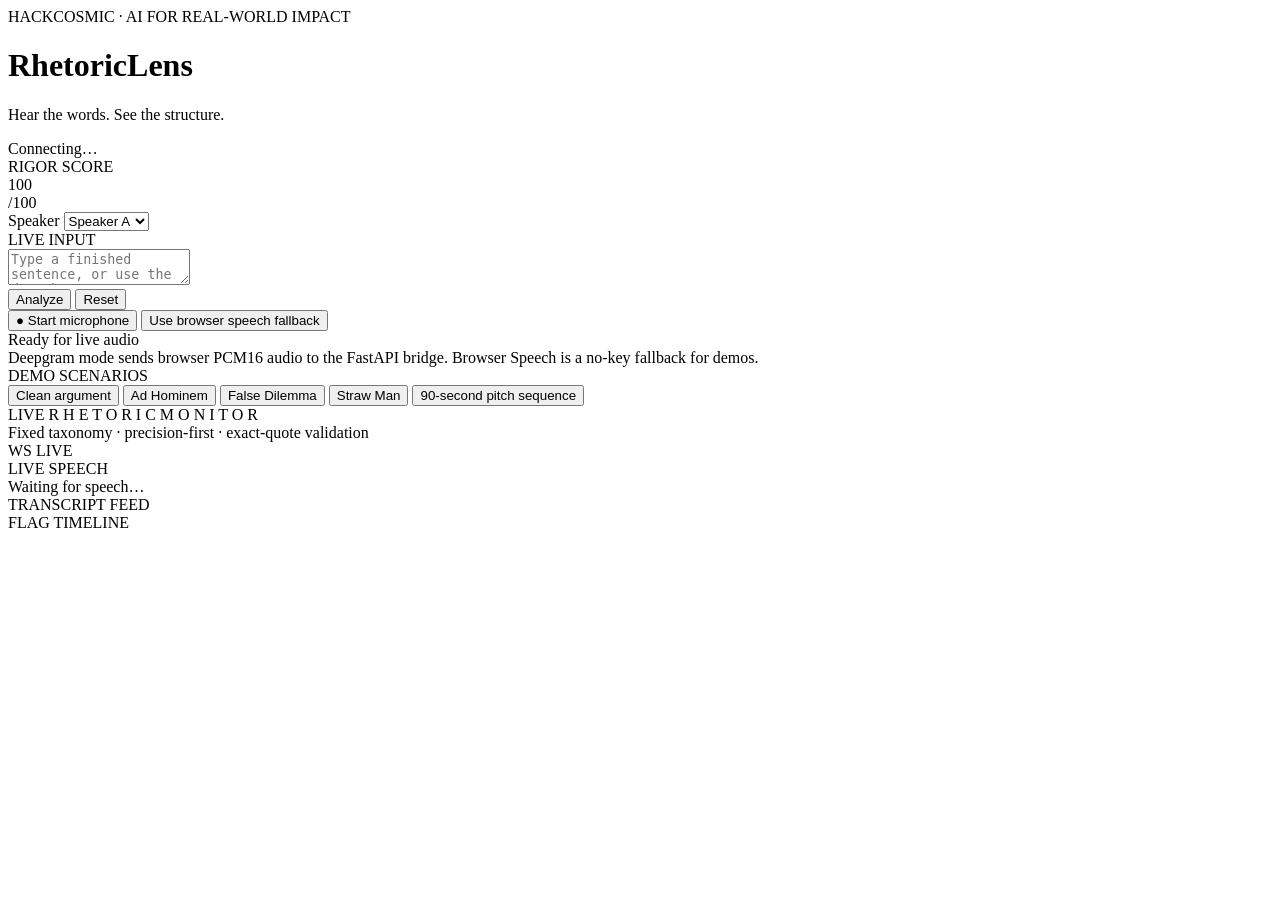
==== RhetoricLens_Prototype_v2/rl_v3/app/static/index.html @ 3a22a7d7 "Add files via upload" ====
<!doctype html>
<html lang="en">
<head>
  <meta charset="utf-8" />
  <meta name="viewport" content="width=device-width, initial-scale=1" />
  <title>RhetoricLens — Live Rhetoric Monitor</title>
  <link rel="stylesheet" href="/static/style.css" />
</head>
<body>
  <main class="shell">
    <header class="topbar">
      <div>
        <div class="eyebrow">HACKCOSMIC · AI FOR REAL-WORLD IMPACT</div>
        <h1>Rhetoric<span>Lens</span></h1>
        <p>Hear the words. See the structure.</p>
      </div>
      <div class="status"><span id="statusDot"></span><span id="statusText">Connecting…</span></div>
    </header>

    <section class="grid">
      <aside class="left">
        <div class="panel score-panel">
          <div class="panel-title">RIGOR SCORE</div>
          <div class="score-row"><div id="score">100</div><span>/100</span></div>
          <div class="meter"><div id="meterFill"></div></div>
          <div class="speaker-row">
            <label>Speaker</label>
            <select id="speakerSelect">
              <option>Speaker A</option>
              <option>Speaker B</option>
            </select>
          </div>
        </div>

        <div class="panel controls">
          <div class="panel-title">LIVE INPUT</div>
          <textarea id="inputText" placeholder="Type a finished sentence, or use the demo buttons…"></textarea>
          <div class="button-row">
            <button id="sendBtn" class="primary">Analyze</button>
            <button id="resetBtn">Reset</button>
          </div>
          <div class="mic-actions">
            <button id="micBtn" class="mic-button">● Start microphone</button>
            <button id="browserSpeechBtn" class="secondary-button">Use browser speech fallback</button>
          </div>
          <div class="mic-message" id="micMessage">Ready for live audio</div>
          <div class="hint">Deepgram mode sends browser PCM16 audio to the FastAPI bridge. Browser Speech is a no-key fallback for demos.</div>
        </div>

        <div class="panel demo-panel">
          <div class="panel-title">DEMO SCENARIOS</div>
          <button data-demo="clean">Clean argument</button>
          <button data-demo="ad_hominem">Ad Hominem</button>
          <button data-demo="false_dilemma">False Dilemma</button>
          <button data-demo="straw_man">Straw Man</button>
          <button data-demo="mixed">90-second pitch sequence</button>
        </div>
      </aside>

      <section class="main-panel">
        <div class="live-header">
          <div>
            <div class="panel-title">LIVE R H E T O R I C  M O N I T O R</div>
            <div class="subtle">Fixed taxonomy · precision-first · exact-quote validation</div>
          </div>
          <div class="live-chip">WS LIVE</div>
        </div>

        <div class="live-transcript-panel">
          <div class="panel-title">LIVE SPEECH</div>
          <div id="liveTranscript" class="live-transcript">Waiting for speech…</div>
        </div>

        <div id="alert" class="alert hidden">
          <div class="alert-top"><span id="alertType"></span><span id="alertPenalty"></span></div>
          <div id="alertQuote" class="quote"></div>
          <div id="alertExplanation" class="explanation"></div>
        </div>

        <div class="transcript panel-inner">
          <div class="panel-title">TRANSCRIPT FEED</div>
          <div id="feed" class="feed"></div>
        </div>

        <div class="timeline panel-inner">
          <div class="panel-title">FLAG TIMELINE</div>
          <div id="timeline" class="timeline-track"></div>
        </div>
      </section>
    </section>
  </main>
  <script src="/static/app.js"></script>
</body>
</html>
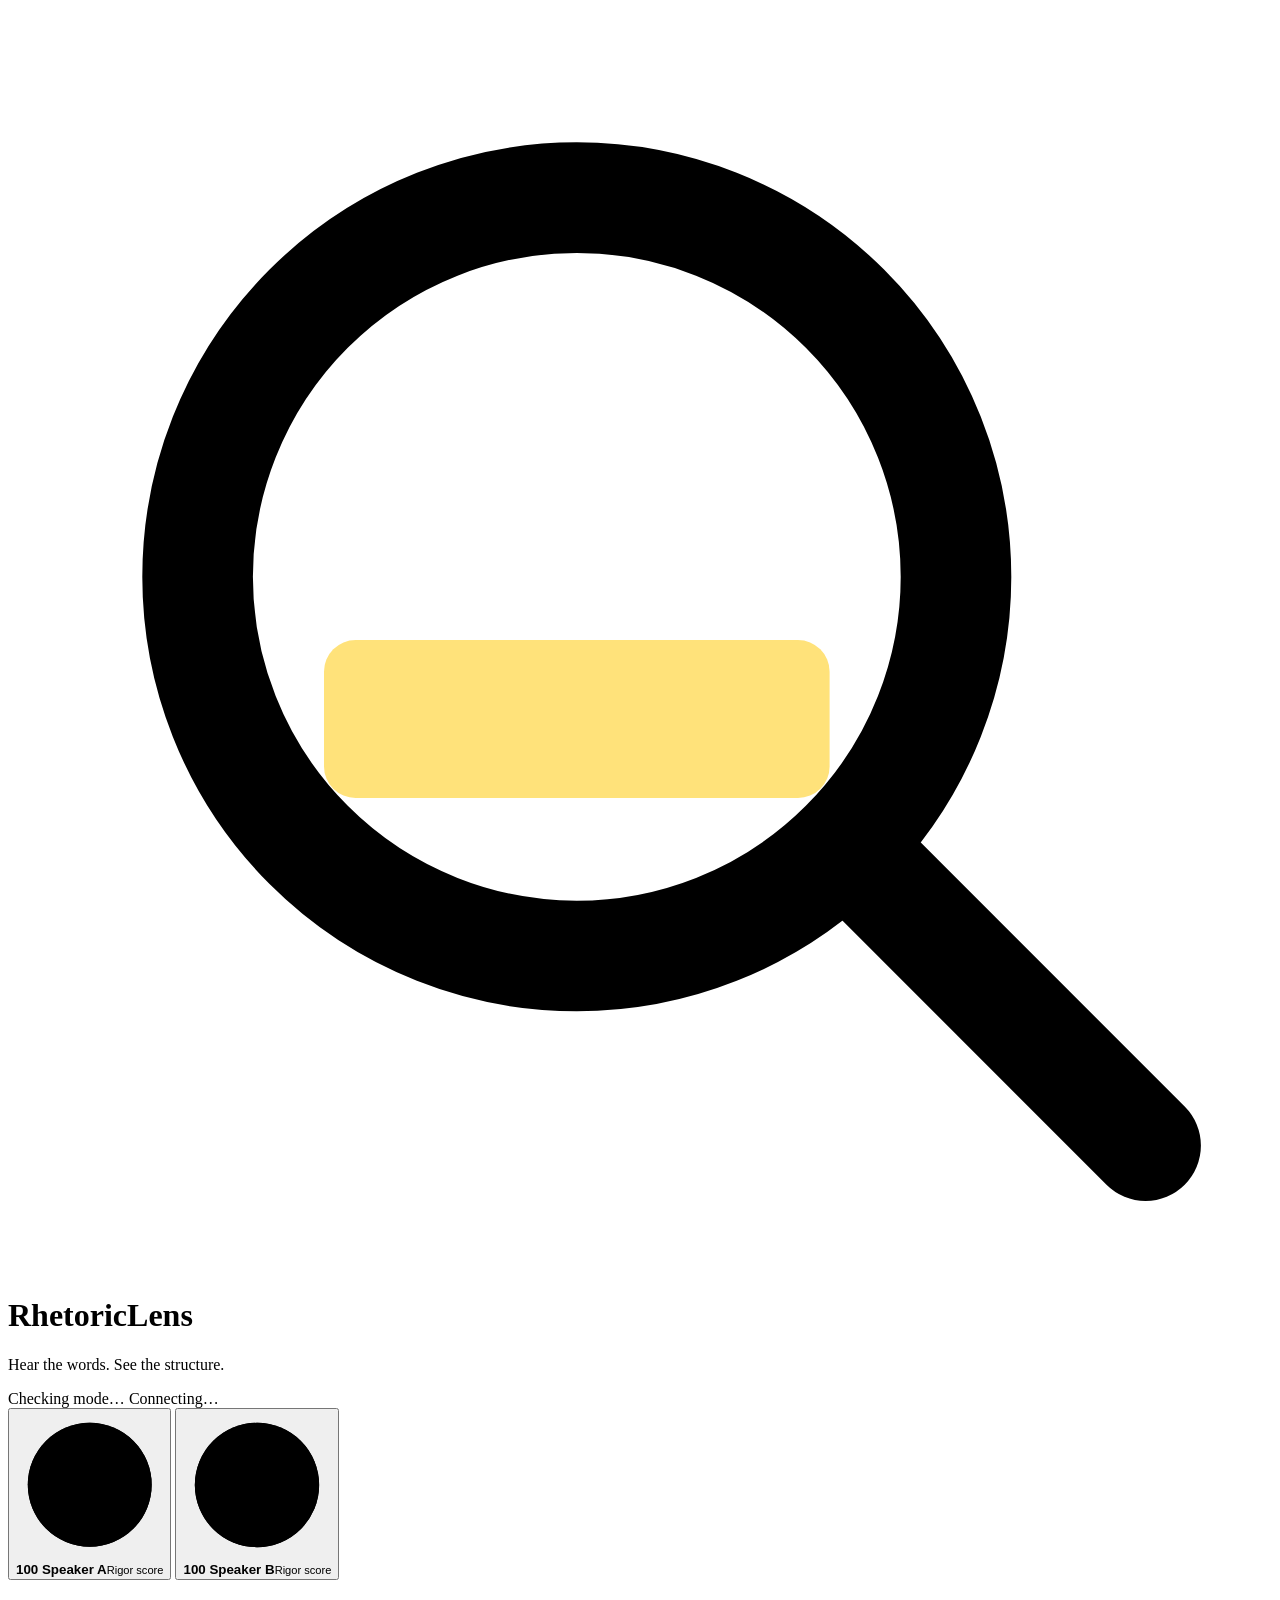
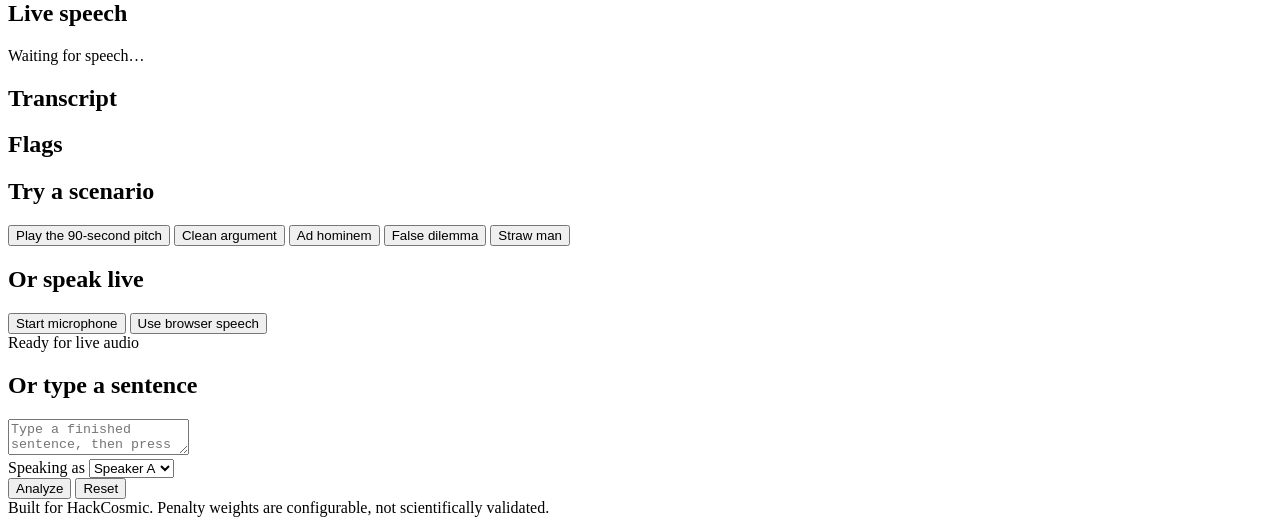
==== commit f5d3eeb3: "Cinematic UI from Manus design, wired to live backend" ====
--- a/RhetoricLens_Prototype_v2/rl_v3/app/static/index.html
+++ b/RhetoricLens_Prototype_v2/rl_v3/app/static/index.html
@@ -1,94 +1,93 @@
-<!doctype html>
+﻿<!doctype html>
 <html lang="en">
 <head>
   <meta charset="utf-8" />
   <meta name="viewport" content="width=device-width, initial-scale=1" />
-  <title>RhetoricLens — Live Rhetoric Monitor</title>
+  <meta name="theme-color" content="#f2f4f7" />
+  <title>RhetoricLens: live argument checker</title>
+  <link rel="icon" href="data:image/svg+xml,%3Csvg xmlns='http://www.w3.org/2000/svg' viewBox='0 0 32 32'%3E%3Ccircle cx='15' cy='15' r='10' fill='none' stroke='%23162033' stroke-width='4'/%3E%3Crect x='9' y='16' width='12' height='4' fill='%23ffd23f'/%3E%3C/svg%3E" />
   <link rel="stylesheet" href="/static/style.css" />
 </head>
 <body>
-  <main class="shell">
-    <header class="topbar">
+<main class="shell">
+  <header class="top">
+    <div class="brand">
+      <svg class="logo" viewBox="0 0 40 40" aria-hidden="true"><rect x="10" y="20" width="16" height="5" rx="1" fill="#ffe27a"/><circle cx="18" cy="18" r="12" fill="none" stroke="currentColor" stroke-width="3.5"/><path d="M27 27l9 9" stroke="currentColor" stroke-width="3.5" stroke-linecap="round"/></svg>
       <div>
-        <div class="eyebrow">HACKCOSMIC · AI FOR REAL-WORLD IMPACT</div>
-        <h1>Rhetoric<span>Lens</span></h1>
+        <h1>RhetoricLens</h1>
         <p>Hear the words. See the structure.</p>
       </div>
-      <div class="status"><span id="statusDot"></span><span id="statusText">Connecting…</span></div>
-    </header>
+    </div>
+    <div class="badges">
+      <span id="modeBadge" class="badge">Checking mode…</span>
+      <span class="status"><span id="statusDot"></span><span id="statusText">Connecting…</span></span>
+    </div>
+  </header>
 
-    <section class="grid">
-      <aside class="left">
-        <div class="panel score-panel">
-          <div class="panel-title">RIGOR SCORE</div>
-          <div class="score-row"><div id="score">100</div><span>/100</span></div>
-          <div class="meter"><div id="meterFill"></div></div>
-          <div class="speaker-row">
-            <label>Speaker</label>
-            <select id="speakerSelect">
-              <option>Speaker A</option>
-              <option>Speaker B</option>
-            </select>
-          </div>
+  <div class="layout">
+    <div class="main">
+      <section class="scores" aria-label="Rigor scores">
+        <button class="score-card active" id="card-A" type="button">
+          <span class="ring" id="ring-A" data-level="good" style="--p:100"><svg viewBox="0 0 100 100" aria-hidden="true"><circle class="bg" cx="50" cy="50" r="42"/><circle class="fg" cx="50" cy="50" r="42"/></svg><b id="score-A">100</b></span>
+          <span class="who"><strong>Speaker A</strong><small>Rigor score</small></span>
+        </button>
+        <button class="score-card" id="card-B" type="button">
+          <span class="ring" id="ring-B" data-level="good" style="--p:100"><svg viewBox="0 0 100 100" aria-hidden="true"><circle class="bg" cx="50" cy="50" r="42"/><circle class="fg" cx="50" cy="50" r="42"/></svg><b id="score-B">100</b></span>
+          <span class="who"><strong>Speaker B</strong><small>Rigor score</small></span>
+        </button>
+      </section>
+
+      <section class="page">
+        <h2>Live speech</h2>
+        <p id="liveTranscript" class="live">Waiting for speech…</p>
+
+        <div id="alert" class="alert hidden" role="status">
+          <div class="alert-top"><span id="alertType"></span><span id="alertPenalty"></span></div>
+          <div id="alertQuote"></div>
+          <p id="alertExplanation"></p>
         </div>
 
-        <div class="panel controls">
-          <div class="panel-title">LIVE INPUT</div>
-          <textarea id="inputText" placeholder="Type a finished sentence, or use the demo buttons…"></textarea>
-          <div class="button-row">
-            <button id="sendBtn" class="primary">Analyze</button>
-            <button id="resetBtn">Reset</button>
-          </div>
-          <div class="mic-actions">
-            <button id="micBtn" class="mic-button">● Start microphone</button>
-            <button id="browserSpeechBtn" class="secondary-button">Use browser speech fallback</button>
-          </div>
-          <div class="mic-message" id="micMessage">Ready for live audio</div>
-          <div class="hint">Deepgram mode sends browser PCM16 audio to the FastAPI bridge. Browser Speech is a no-key fallback for demos.</div>
-        </div>
+        <h2>Transcript</h2>
+        <div id="feed" class="feed"></div>
 
-        <div class="panel demo-panel">
-          <div class="panel-title">DEMO SCENARIOS</div>
-          <button data-demo="clean">Clean argument</button>
-          <button data-demo="ad_hominem">Ad Hominem</button>
-          <button data-demo="false_dilemma">False Dilemma</button>
-          <button data-demo="straw_man">Straw Man</button>
-          <button data-demo="mixed">90-second pitch sequence</button>
-        </div>
-      </aside>
+        <h2>Flags</h2>
+        <div id="timeline" class="timeline-track"></div>
+      </section>
+    </div>
 
-      <section class="main-panel">
-        <div class="live-header">
-          <div>
-            <div class="panel-title">LIVE R H E T O R I C  M O N I T O R</div>
-            <div class="subtle">Fixed taxonomy · precision-first · exact-quote validation</div>
-          </div>
-          <div class="live-chip">WS LIVE</div>
-        </div>
-
-        <div class="live-transcript-panel">
-          <div class="panel-title">LIVE SPEECH</div>
-          <div id="liveTranscript" class="live-transcript">Waiting for speech…</div>
-        </div>
-
-        <div id="alert" class="alert hidden">
-          <div class="alert-top"><span id="alertType"></span><span id="alertPenalty"></span></div>
-          <div id="alertQuote" class="quote"></div>
-          <div id="alertExplanation" class="explanation"></div>
-        </div>
-
-        <div class="transcript panel-inner">
-          <div class="panel-title">TRANSCRIPT FEED</div>
-          <div id="feed" class="feed"></div>
-        </div>
-
-        <div class="timeline panel-inner">
-          <div class="panel-title">FLAG TIMELINE</div>
-          <div id="timeline" class="timeline-track"></div>
+    <aside class="rail">
+      <section>
+        <h2>Try a scenario</h2>
+        <div class="demos">
+          <button class="primary" data-demo="mixed" type="button">Play the 90-second pitch</button>
+          <button data-demo="clean" type="button">Clean argument</button>
+          <button data-demo="ad_hominem" type="button">Ad hominem</button>
+          <button data-demo="false_dilemma" type="button">False dilemma</button>
+          <button data-demo="straw_man" type="button">Straw man</button>
         </div>
       </section>
-    </section>
-  </main>
-  <script src="/static/app.js"></script>
+      <section>
+        <h2>Or speak live</h2>
+        <button id="micBtn" class="mic-button" type="button">Start microphone</button>
+        <button id="browserSpeechBtn" type="button">Use browser speech</button>
+        <div id="micMessage">Ready for live audio</div>
+      </section>
+      <section>
+        <h2>Or type a sentence</h2>
+        <textarea id="inputText" placeholder="Type a finished sentence, then press Analyze."></textarea>
+        <div class="row">
+          <label for="speakerSelect">Speaking as</label>
+          <select id="speakerSelect"><option>Speaker A</option><option>Speaker B</option></select>
+        </div>
+        <div class="row">
+          <button id="sendBtn" class="primary" type="button">Analyze</button>
+          <button id="resetBtn" type="button">Reset</button>
+        </div>
+      </section>
+    </aside>
+  </div>
+  <footer>Built for HackCosmic. Penalty weights are configurable, not scientifically validated.</footer>
+</main>
+<script src="/static/app.js"></script>
 </body>
 </html>
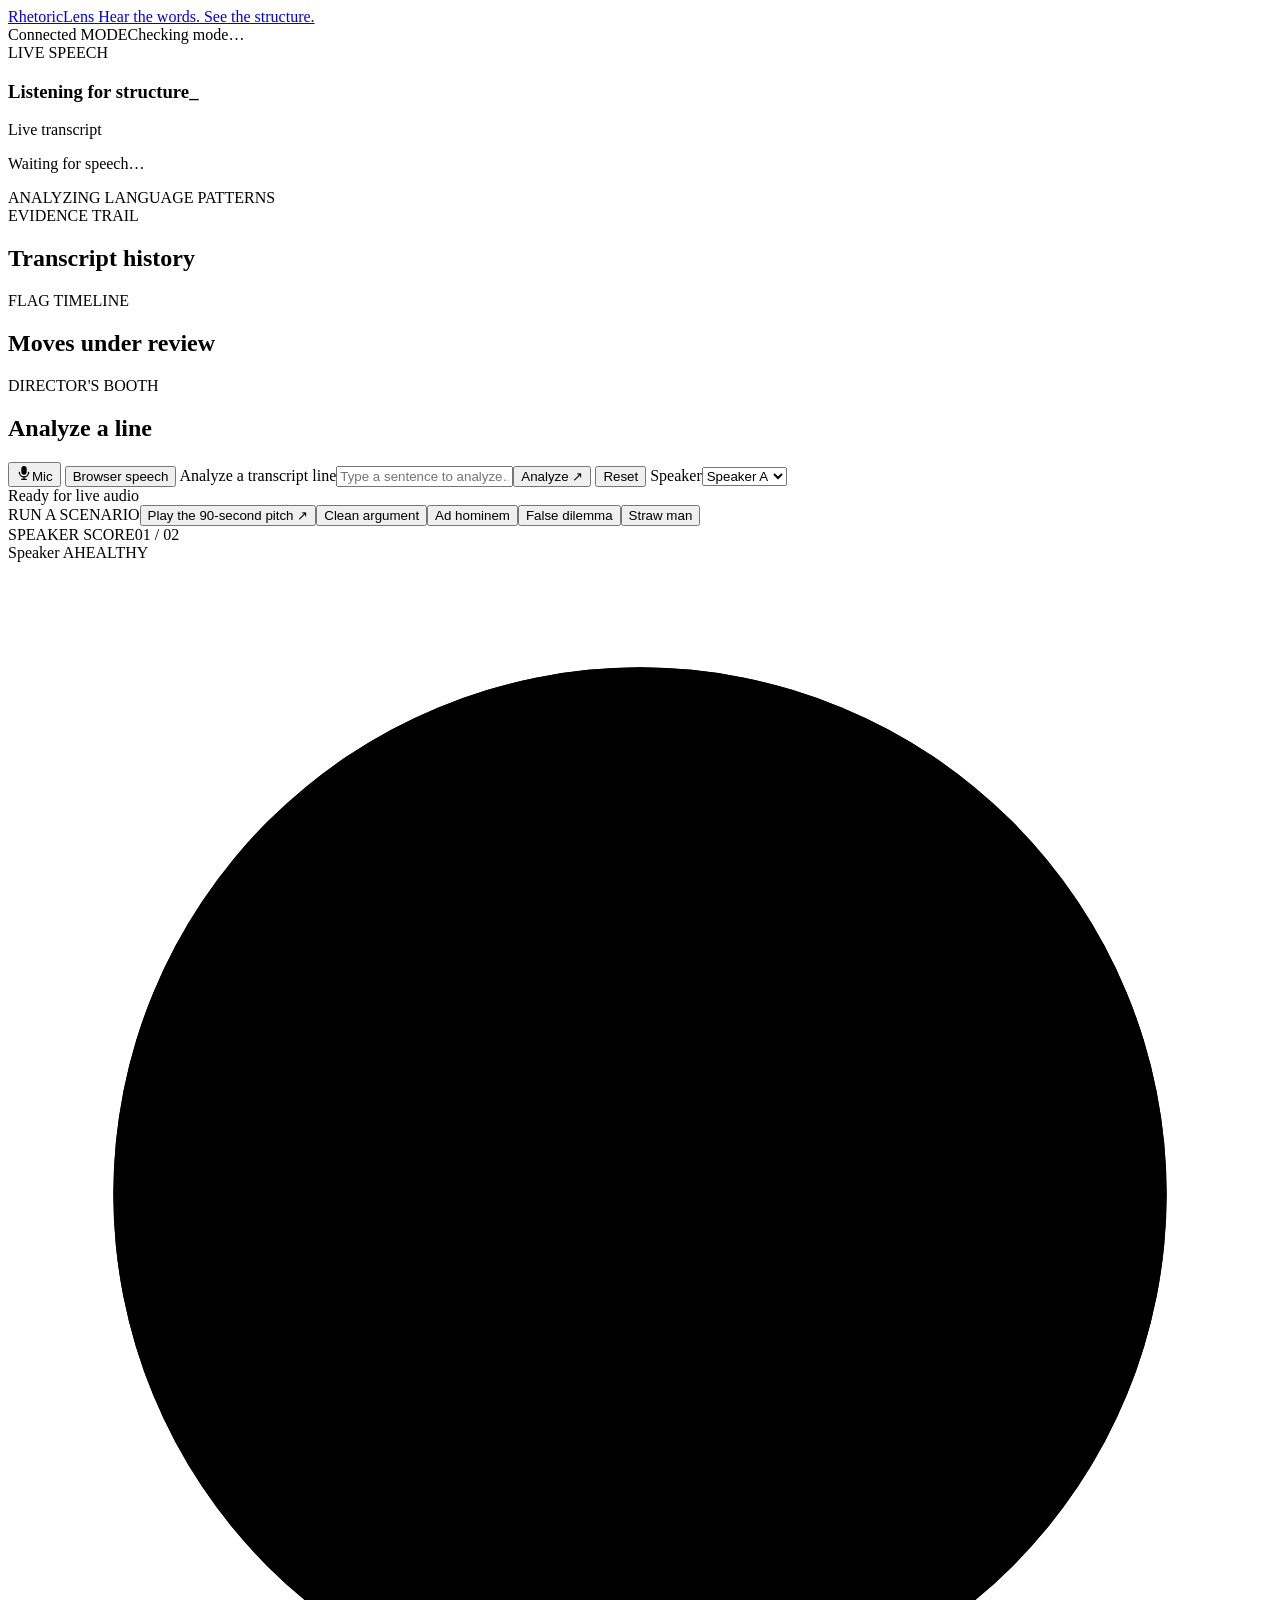
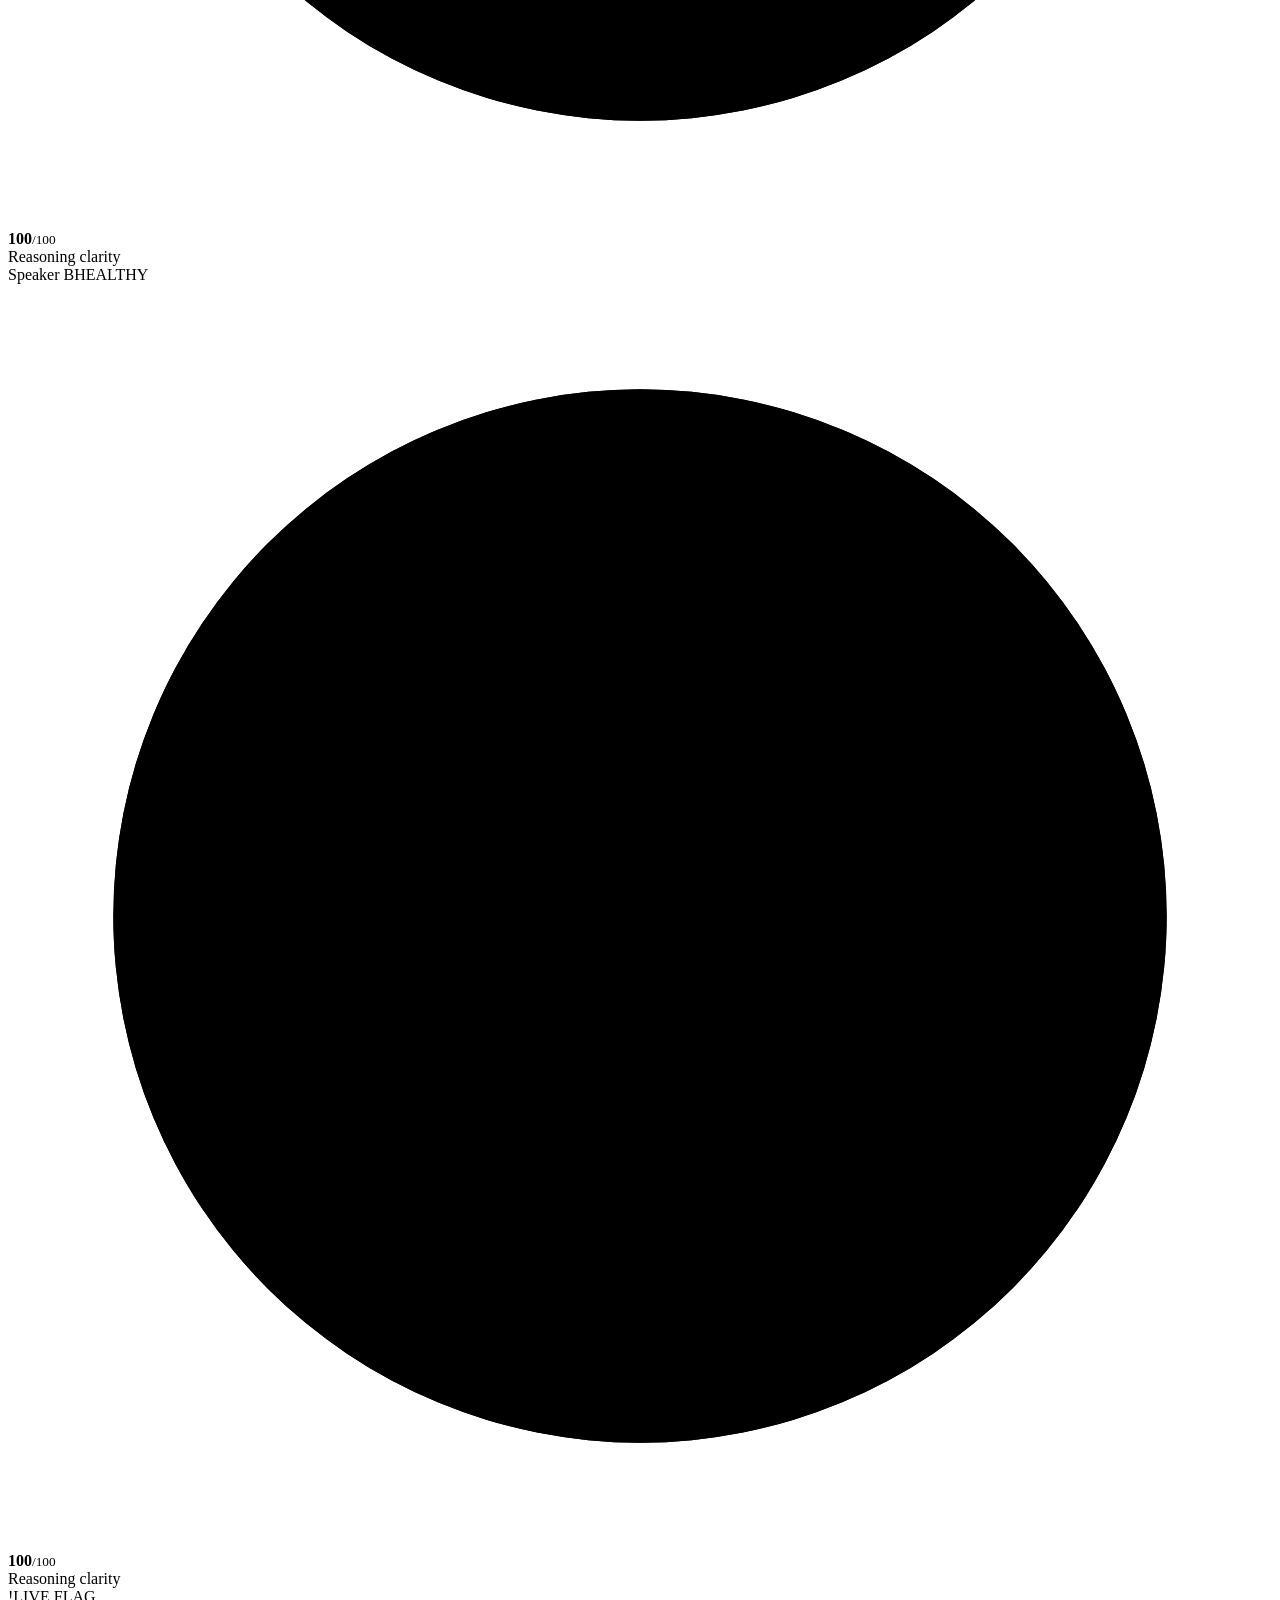
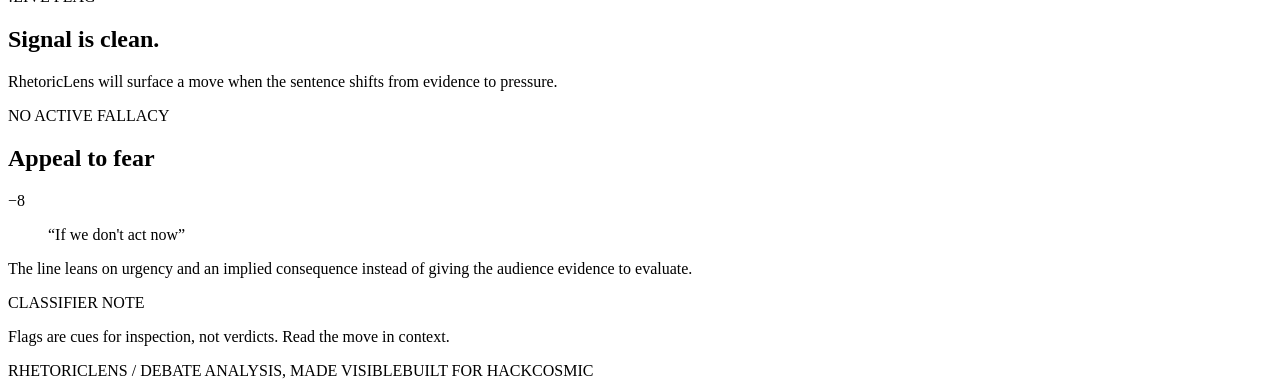
==== commit ef04c7a6: "Install Manus cinematic UI, solid mic icon, favicon" ====
--- a/RhetoricLens_Prototype_v2/rl_v3/app/static/index.html
+++ b/RhetoricLens_Prototype_v2/rl_v3/app/static/index.html
@@ -1,93 +1,99 @@
-﻿<!doctype html>
+<!doctype html>
 <html lang="en">
-<head>
-  <meta charset="utf-8" />
-  <meta name="viewport" content="width=device-width, initial-scale=1" />
-  <meta name="theme-color" content="#f2f4f7" />
-  <title>RhetoricLens: live argument checker</title>
-  <link rel="icon" href="data:image/svg+xml,%3Csvg xmlns='http://www.w3.org/2000/svg' viewBox='0 0 32 32'%3E%3Ccircle cx='15' cy='15' r='10' fill='none' stroke='%23162033' stroke-width='4'/%3E%3Crect x='9' y='16' width='12' height='4' fill='%23ffd23f'/%3E%3C/svg%3E" />
-  <link rel="stylesheet" href="/static/style.css" />
-</head>
-<body>
-<main class="shell">
-  <header class="top">
-    <div class="brand">
-      <svg class="logo" viewBox="0 0 40 40" aria-hidden="true"><rect x="10" y="20" width="16" height="5" rx="1" fill="#ffe27a"/><circle cx="18" cy="18" r="12" fill="none" stroke="currentColor" stroke-width="3.5"/><path d="M27 27l9 9" stroke="currentColor" stroke-width="3.5" stroke-linecap="round"/></svg>
-      <div>
-        <h1>RhetoricLens</h1>
-        <p>Hear the words. See the structure.</p>
-      </div>
+  <head>
+    <meta charset="UTF-8" />
+    <meta name="viewport" content="width=device-width, initial-scale=1.0" />
+    <meta name="theme-color" content="#171B1A" />
+    <link rel="icon" href="data:image/svg+xml,%3Csvg xmlns=%22http://www.w3.org/2000/svg%22 viewBox=%220 0 32 32%22%3E%3Crect width=%2232%22 height=%2232%22 rx=%226%22 fill=%22%23171B1A%22/%3E%3Ccircle cx=%2215%22 cy=%2215%22 r=%228%22 fill=%22none%22 stroke=%22%23D6B66A%22 stroke-width=%223%22/%3E%3Cpath d=%22M21 21l6 6%22 stroke=%22%23D6B66A%22 stroke-width=%223%22 stroke-linecap=%22round%22/%3E%3C/svg%3E" />
+    <meta name="description" content="RhetoricLens — Hear the words. See the structure." />
+    <title>RhetoricLens — Live debate analyzer</title>
+    <link rel="stylesheet" href="/static/style.css?v=4" />
+  </head>
+  <body>
+    <div class="app-shell">
+      <header class="masthead">
+        <a class="brand" href="/" aria-label="RhetoricLens home">
+          <span class="brand-mark" aria-hidden="true"><i></i><i></i></span>
+          <span class="brand-lockup">
+            <span class="wordmark">Rhetoric<span>Lens</span></span>
+            <span class="tagline">Hear the words. See the structure.</span>
+          </span>
+        </a>
+        <div class="session-meta">
+          <span class="live-status"><span class="status-dot" id="statusDot" aria-hidden="true"></span><span id="statusText">Connected</span></span>
+          <span class="mode-badge"><span class="badge-kicker">MODE</span><span id="modeBadge">Checking mode…</span></span>
+        </div>
+      </header>
+
+      <main class="dashboard" aria-label="RhetoricLens debate analyzer">
+        <section class="main-column">
+          <section class="stage-wrap" aria-labelledby="liveTitle">
+            <div class="stage-topline">
+              <div>
+                <span class="section-kicker">LIVE SPEECH</span>
+                <h1 id="liveTitle">Listening for structure<span class="blink-caret" aria-hidden="true">_</span></h1>
+              </div>
+              
+            </div>
+            <div class="letterbox-stage" id="stage" data-state="quiet">
+              <div class="stage-bar stage-bar-top"></div>
+              <div class="stage-field">
+                <div class="stage-caption" id="stageCaption">Live transcript</div>
+                <p class="live-line" id="liveTranscript">Waiting for speech…</p>
+                <div class="stage-signal"><span class="signal-line"></span><span>ANALYZING LANGUAGE PATTERNS</span><span class="signal-line"></span></div>
+              </div>
+              <div class="stage-bar stage-bar-bottom"></div>
+            </div>
+            
+          </section>
+
+          <section class="transcript-panel" aria-labelledby="transcriptTitle">
+            <div class="panel-heading">
+              <div><span class="section-kicker">EVIDENCE TRAIL</span><h2 id="transcriptTitle">Transcript history</h2></div>
+              
+            </div>
+            <div class="transcript-list" id="feed"></div>
+          </section>
+
+          <section class="timeline-panel" aria-labelledby="timelineTitle">
+            <div class="panel-heading compact-heading"><div><span class="section-kicker">FLAG TIMELINE</span><h2 id="timelineTitle">Moves under review</h2></div></div>
+            <div class="timeline-chips" id="timeline"></div>
+          </section>
+
+          <section class="control-panel" aria-labelledby="controlTitle">
+            <div class="control-heading"><div><span class="section-kicker">DIRECTOR'S BOOTH</span><h2 id="controlTitle">Analyze a line</h2></div></div>
+            <div class="control-row">
+              <button class="icon-button mic-button" id="micBtn" type="button" aria-label="Toggle microphone"><svg width="16" height="16" viewBox="0 0 24 24" aria-hidden="true"><rect x="8" y="1.5" width="8" height="13" rx="4" fill="currentColor"/><path d="M5 11a7 7 0 0 0 14 0M12 18v3.5M8.5 21.5h7" fill="none" stroke="currentColor" stroke-width="2" stroke-linecap="round"/></svg>Mic</button>
+              <button class="speech-button" id="browserSpeechBtn" type="button"><span class="wave-icon" aria-hidden="true"><i></i><i></i><i></i><i></i></span> Browser speech</button>
+              <label class="text-entry"><span class="sr-only">Analyze a transcript line</span><input id="inputText" type="text" placeholder="Type a sentence to analyze…" /><button id="sendBtn" type="button">Analyze <span>↗</span></button></label>
+              <button class="reset-button" id="resetBtn" type="button">Reset</button>
+              <label class="speaker-select"><span>Speaker</span><select id="speakerSelect"><option>Speaker A</option><option>Speaker B</option></select></label>
+            </div>
+            <div id="micMessage" class="mic-message">Ready for live audio</div>
+            <div class="scenario-row"><span class="scenario-label">RUN A SCENARIO</span><button class="scenario-button primary" data-demo="mixed">Play the 90-second pitch <span>↗</span></button><button class="scenario-button" data-demo="clean">Clean argument</button><button class="scenario-button" data-demo="ad_hominem">Ad hominem</button><button class="scenario-button" data-demo="false_dilemma">False dilemma</button><button class="scenario-button" data-demo="straw_man">Straw man</button></div>
+          </section>
+        </section>
+
+        <aside class="intelligence-rail" aria-label="Speaker scores and live alert">
+          <section class="score-section">
+            <div class="rail-heading"><span class="section-kicker">SPEAKER SCORE</span><span class="rail-index">01 / 02</span></div>
+            <div class="score-grid">
+              <article class="score-card active" id="card-A" data-speaker="A"><div class="score-card-top"><span class="speaker-name">Speaker A</span><span class="score-state" id="state-A">HEALTHY</span></div><div class="gauge" id="ring-A" data-level="good" style="--p:100"><svg viewBox="0 0 120 120" aria-hidden="true"><circle class="gauge-track" cx="60" cy="60" r="50"></circle><circle class="gauge-value" cx="60" cy="60" r="50"></circle></svg><div class="gauge-number"><strong id="score-A">100</strong><small>/100</small></div><div class="gauge-ticks" aria-hidden="true"><span></span><span></span><span></span><span></span></div></div><div class="score-caption">Reasoning clarity</div></article>
+              <article class="score-card" id="card-B" data-speaker="B"><div class="score-card-top"><span class="speaker-name">Speaker B</span><span class="score-state" id="state-B">HEALTHY</span></div><div class="gauge" id="ring-B" data-level="good" style="--p:100"><svg viewBox="0 0 120 120" aria-hidden="true"><circle class="gauge-track" cx="60" cy="60" r="50"></circle><circle class="gauge-value" cx="60" cy="60" r="50"></circle></svg><div class="gauge-number"><strong id="score-B">100</strong><small>/100</small></div><div class="gauge-ticks" aria-hidden="true"><span></span><span></span><span></span><span></span></div></div><div class="score-caption">Reasoning clarity</div></article>
+            </div>
+          </section>
+
+          <section class="alert-panel" id="alert" aria-live="polite" data-state="quiet">
+            <div class="alert-top"><span class="alert-icon">!</span><span class="section-kicker">LIVE FLAG</span></div>
+            <div id="quietAlert"><h2>Signal is clean.</h2><p>RhetoricLens will surface a move when the sentence shifts from evidence to pressure.</p><div class="quiet-rule"></div><span class="quiet-caption">NO ACTIVE FALLACY</span></div>
+            <div id="flagAlert" class="flag-alert-content"><div class="flag-title-row"><h2 id="alertType">Appeal to fear</h2><span class="penalty" id="alertPenalty">−8</span></div><blockquote id="alertQuote">“If we don't act now”</blockquote><p id="alertExplanation">The line leans on urgency and an implied consequence instead of giving the audience evidence to evaluate.</p></div>
+          </section>
+
+          <section class="rail-note"><span class="section-kicker">CLASSIFIER NOTE</span><p>Flags are cues for inspection, not verdicts. Read the move in context.</p></section>
+        </aside>
+      </main>
+      <footer class="app-footer"><span>RHETORICLENS / DEBATE ANALYSIS, MADE VISIBLE</span><span>BUILT FOR HACKCOSMIC</span></footer>
     </div>
-    <div class="badges">
-      <span id="modeBadge" class="badge">Checking mode…</span>
-      <span class="status"><span id="statusDot"></span><span id="statusText">Connecting…</span></span>
-    </div>
-  </header>
-
-  <div class="layout">
-    <div class="main">
-      <section class="scores" aria-label="Rigor scores">
-        <button class="score-card active" id="card-A" type="button">
-          <span class="ring" id="ring-A" data-level="good" style="--p:100"><svg viewBox="0 0 100 100" aria-hidden="true"><circle class="bg" cx="50" cy="50" r="42"/><circle class="fg" cx="50" cy="50" r="42"/></svg><b id="score-A">100</b></span>
-          <span class="who"><strong>Speaker A</strong><small>Rigor score</small></span>
-        </button>
-        <button class="score-card" id="card-B" type="button">
-          <span class="ring" id="ring-B" data-level="good" style="--p:100"><svg viewBox="0 0 100 100" aria-hidden="true"><circle class="bg" cx="50" cy="50" r="42"/><circle class="fg" cx="50" cy="50" r="42"/></svg><b id="score-B">100</b></span>
-          <span class="who"><strong>Speaker B</strong><small>Rigor score</small></span>
-        </button>
-      </section>
-
-      <section class="page">
-        <h2>Live speech</h2>
-        <p id="liveTranscript" class="live">Waiting for speech…</p>
-
-        <div id="alert" class="alert hidden" role="status">
-          <div class="alert-top"><span id="alertType"></span><span id="alertPenalty"></span></div>
-          <div id="alertQuote"></div>
-          <p id="alertExplanation"></p>
-        </div>
-
-        <h2>Transcript</h2>
-        <div id="feed" class="feed"></div>
-
-        <h2>Flags</h2>
-        <div id="timeline" class="timeline-track"></div>
-      </section>
-    </div>
-
-    <aside class="rail">
-      <section>
-        <h2>Try a scenario</h2>
-        <div class="demos">
-          <button class="primary" data-demo="mixed" type="button">Play the 90-second pitch</button>
-          <button data-demo="clean" type="button">Clean argument</button>
-          <button data-demo="ad_hominem" type="button">Ad hominem</button>
-          <button data-demo="false_dilemma" type="button">False dilemma</button>
-          <button data-demo="straw_man" type="button">Straw man</button>
-        </div>
-      </section>
-      <section>
-        <h2>Or speak live</h2>
-        <button id="micBtn" class="mic-button" type="button">Start microphone</button>
-        <button id="browserSpeechBtn" type="button">Use browser speech</button>
-        <div id="micMessage">Ready for live audio</div>
-      </section>
-      <section>
-        <h2>Or type a sentence</h2>
-        <textarea id="inputText" placeholder="Type a finished sentence, then press Analyze."></textarea>
-        <div class="row">
-          <label for="speakerSelect">Speaking as</label>
-          <select id="speakerSelect"><option>Speaker A</option><option>Speaker B</option></select>
-        </div>
-        <div class="row">
-          <button id="sendBtn" class="primary" type="button">Analyze</button>
-          <button id="resetBtn" type="button">Reset</button>
-        </div>
-      </section>
-    </aside>
-  </div>
-  <footer>Built for HackCosmic. Penalty weights are configurable, not scientifically validated.</footer>
-</main>
-<script src="/static/app.js"></script>
-</body>
+    <script src="/static/app.js?v=4"></script>
+  </body>
 </html>
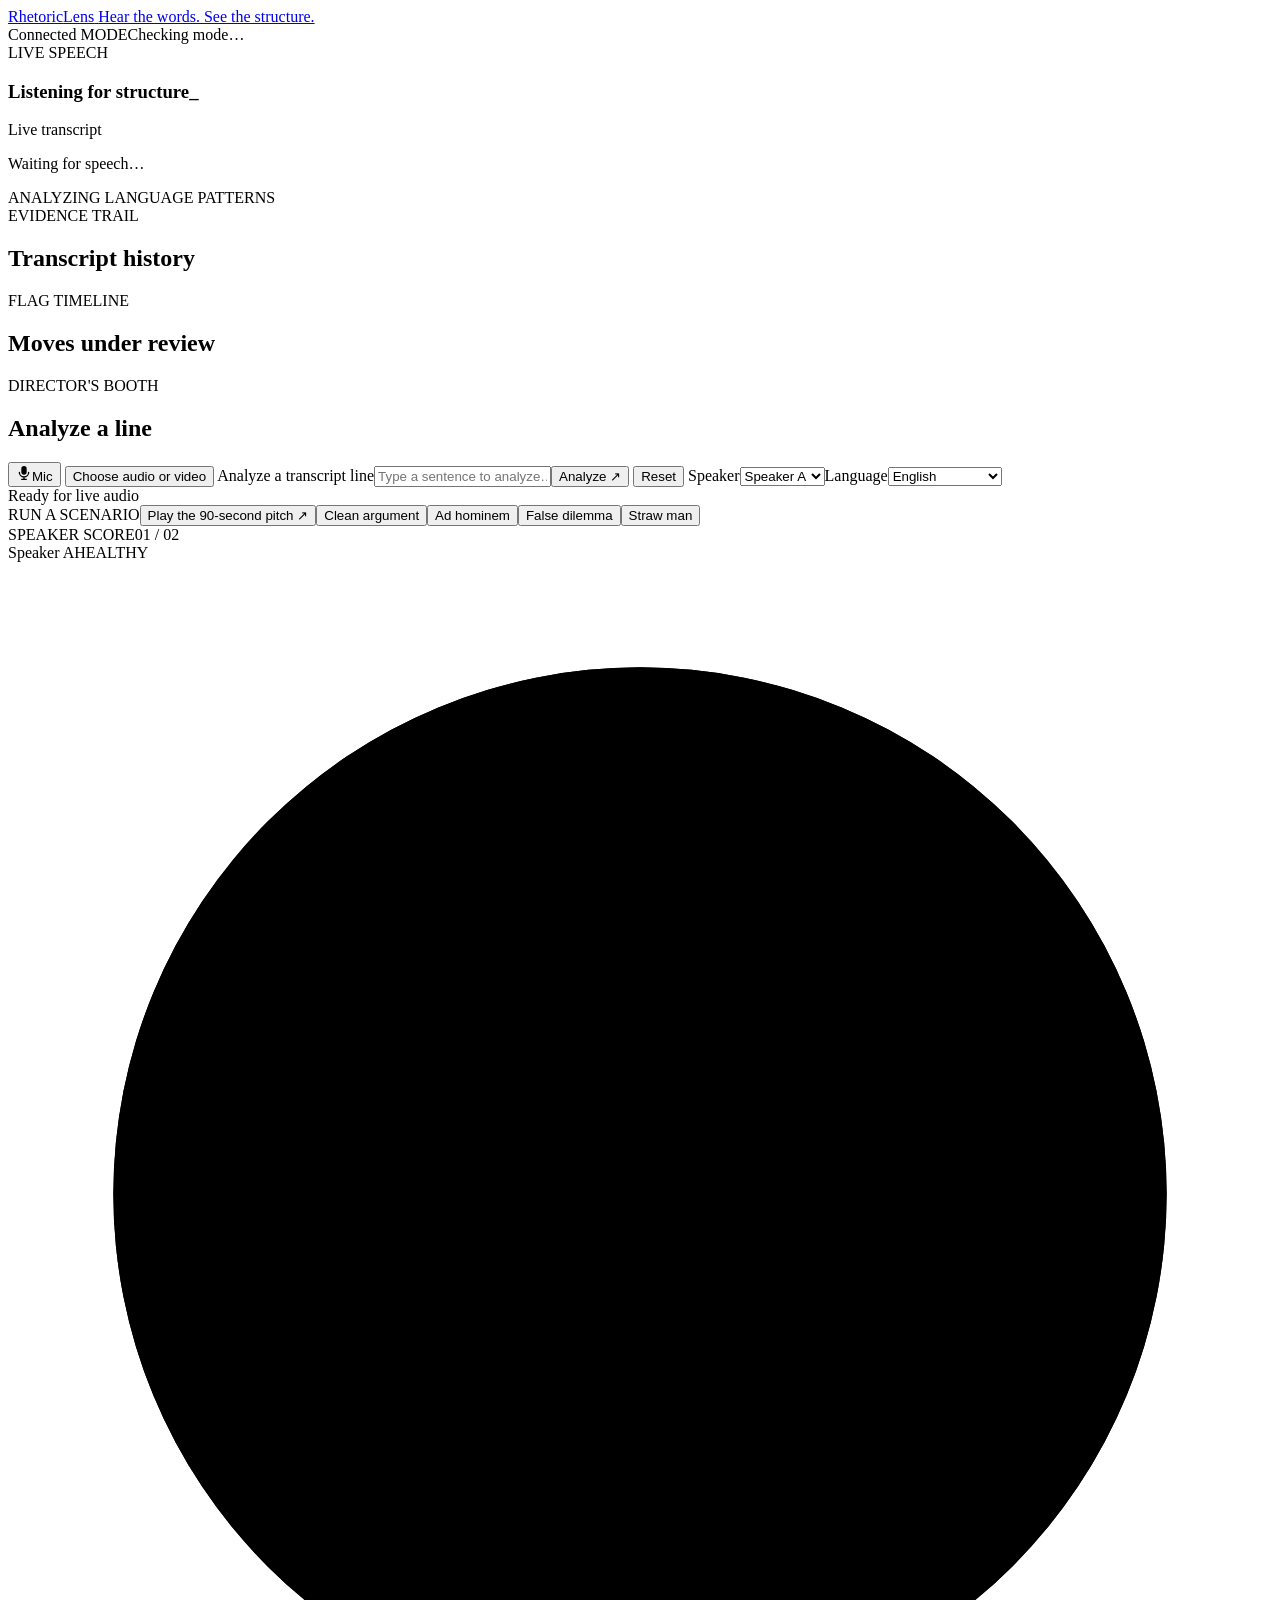
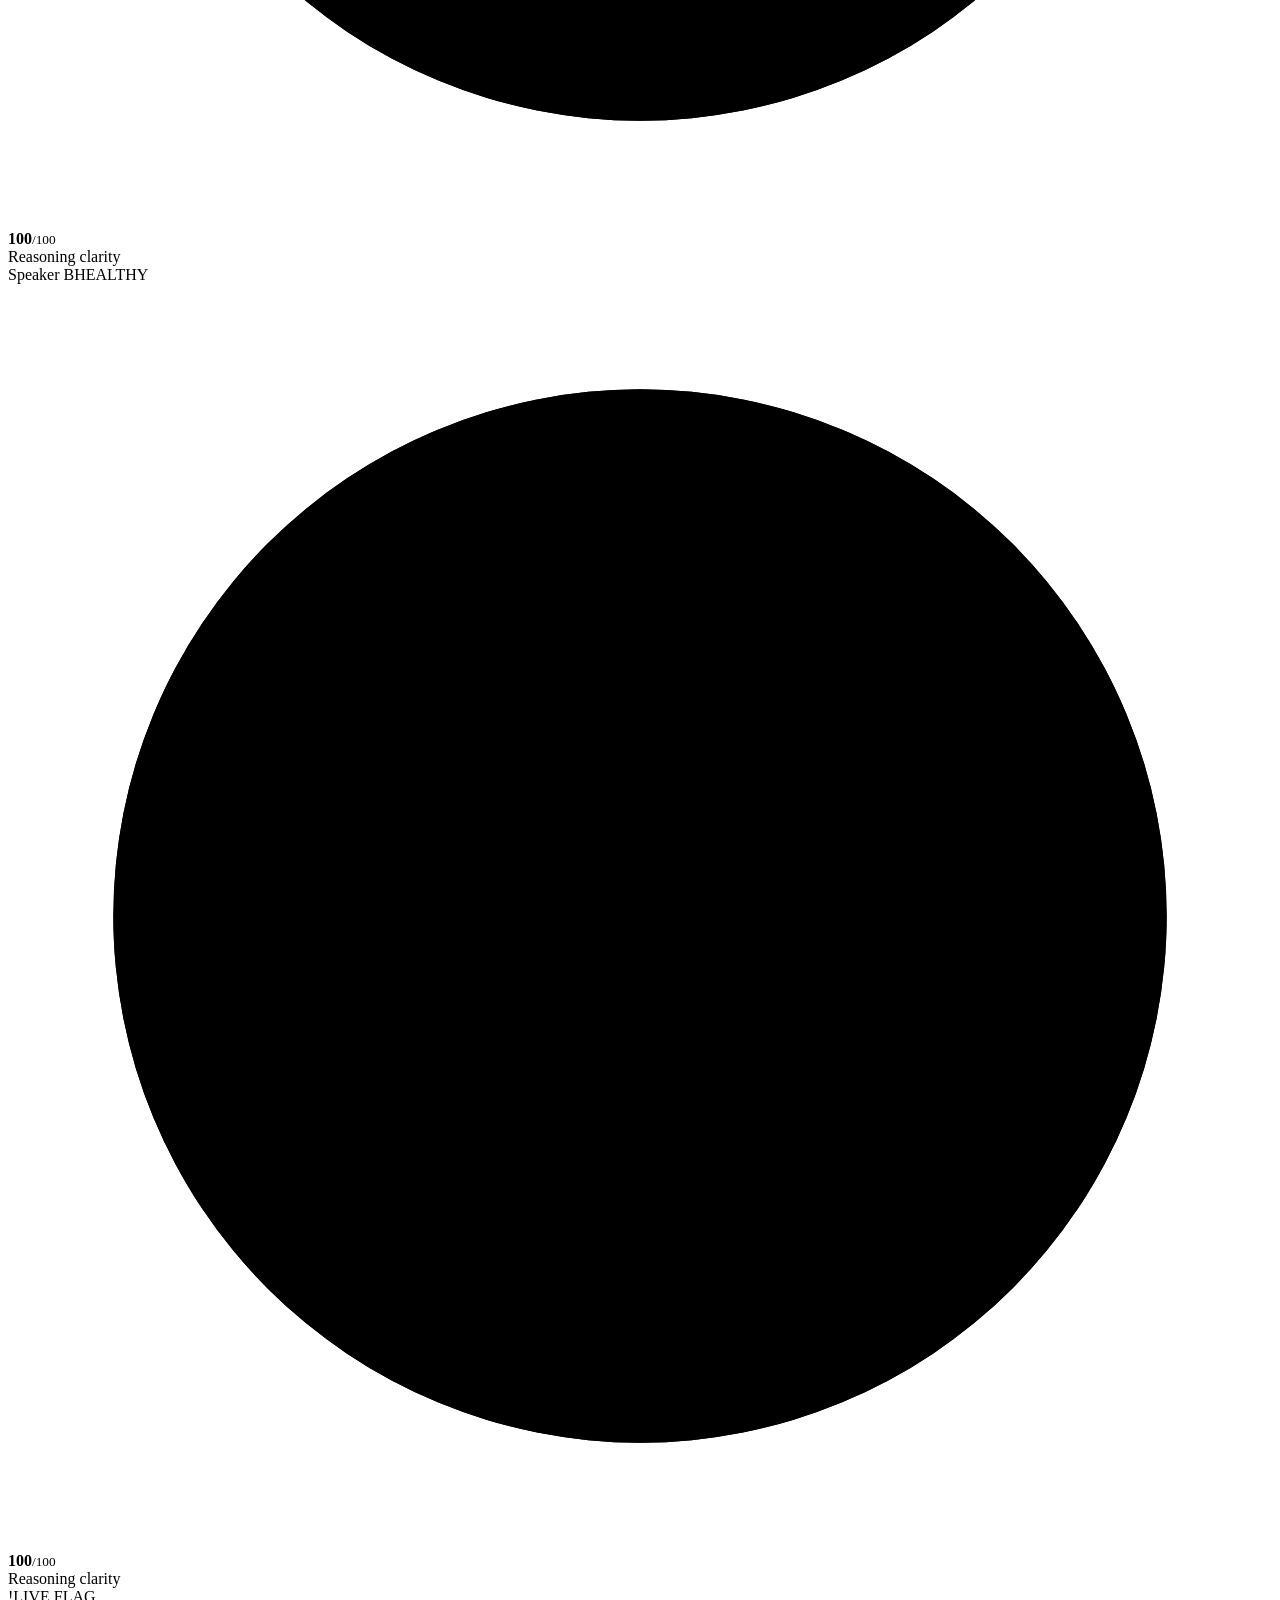
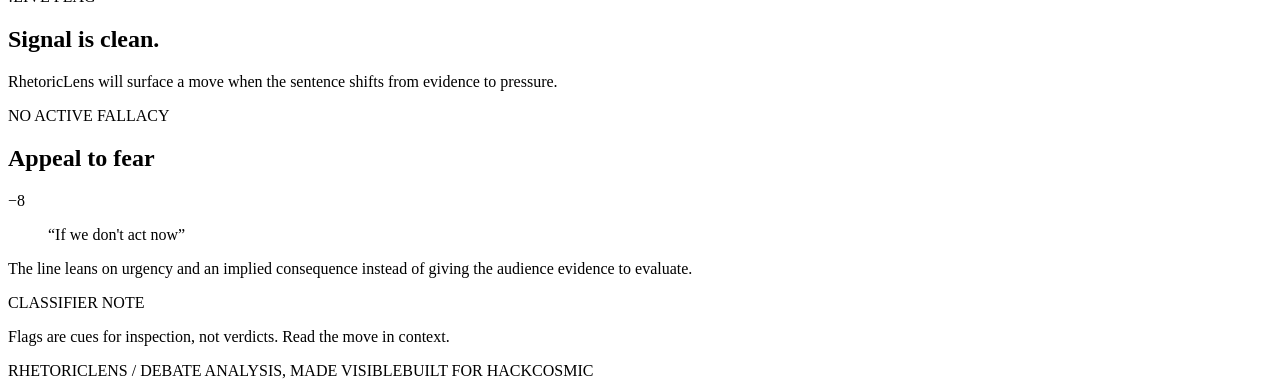
==== commit c430a35f: "Replace browser speech button with file upload" ====
--- a/RhetoricLens_Prototype_v2/rl_v3/app/static/index.html
+++ b/RhetoricLens_Prototype_v2/rl_v3/app/static/index.html
@@ -64,12 +64,13 @@
             <div class="control-heading"><div><span class="section-kicker">DIRECTOR'S BOOTH</span><h2 id="controlTitle">Analyze a line</h2></div></div>
             <div class="control-row">
               <button class="icon-button mic-button" id="micBtn" type="button" aria-label="Toggle microphone"><svg width="16" height="16" viewBox="0 0 24 24" aria-hidden="true"><rect x="8" y="1.5" width="8" height="13" rx="4" fill="currentColor"/><path d="M5 11a7 7 0 0 0 14 0M12 18v3.5M8.5 21.5h7" fill="none" stroke="currentColor" stroke-width="2" stroke-linecap="round"/></svg>Mic</button>
-              <button class="speech-button" id="browserSpeechBtn" type="button"><span class="wave-icon" aria-hidden="true"><i></i><i></i><i></i><i></i></span> Browser speech</button>
+              <button class="speech-button" id="uploadBtn" type="button"><span class="wave-icon" aria-hidden="true"><i></i><i></i><i></i><i></i></span> Choose audio or video</button><input id="fileInput" type="file" accept="audio/*,video/*" hidden />
               <label class="text-entry"><span class="sr-only">Analyze a transcript line</span><input id="inputText" type="text" placeholder="Type a sentence to analyze…" /><button id="sendBtn" type="button">Analyze <span>↗</span></button></label>
               <button class="reset-button" id="resetBtn" type="button">Reset</button>
-              <label class="speaker-select"><span>Speaker</span><select id="speakerSelect"><option>Speaker A</option><option>Speaker B</option></select></label>
+              <label class="speaker-select"><span>Speaker</span><select id="speakerSelect"><option>Speaker A</option><option>Speaker B</option></select></label><label class="speaker-select"><span>Language</span><select id="langSelect"><option value="en">English</option><option value="multi">Multilingual mix</option><option value="auto">Auto-detect</option><option value="hi">Hindi</option><option value="es">Spanish</option><option value="fr">French</option><option value="de">German</option><option value="pt">Portuguese</option><option value="ru">Russian</option><option value="it">Italian</option><option value="nl">Dutch</option></select></label>
             </div>
             <div id="micMessage" class="mic-message">Ready for live audio</div>
+            <div class="mic-message upload-status" id="uploadStatus"></div>
             <div class="scenario-row"><span class="scenario-label">RUN A SCENARIO</span><button class="scenario-button primary" data-demo="mixed">Play the 90-second pitch <span>↗</span></button><button class="scenario-button" data-demo="clean">Clean argument</button><button class="scenario-button" data-demo="ad_hominem">Ad hominem</button><button class="scenario-button" data-demo="false_dilemma">False dilemma</button><button class="scenario-button" data-demo="straw_man">Straw man</button></div>
           </section>
         </section>
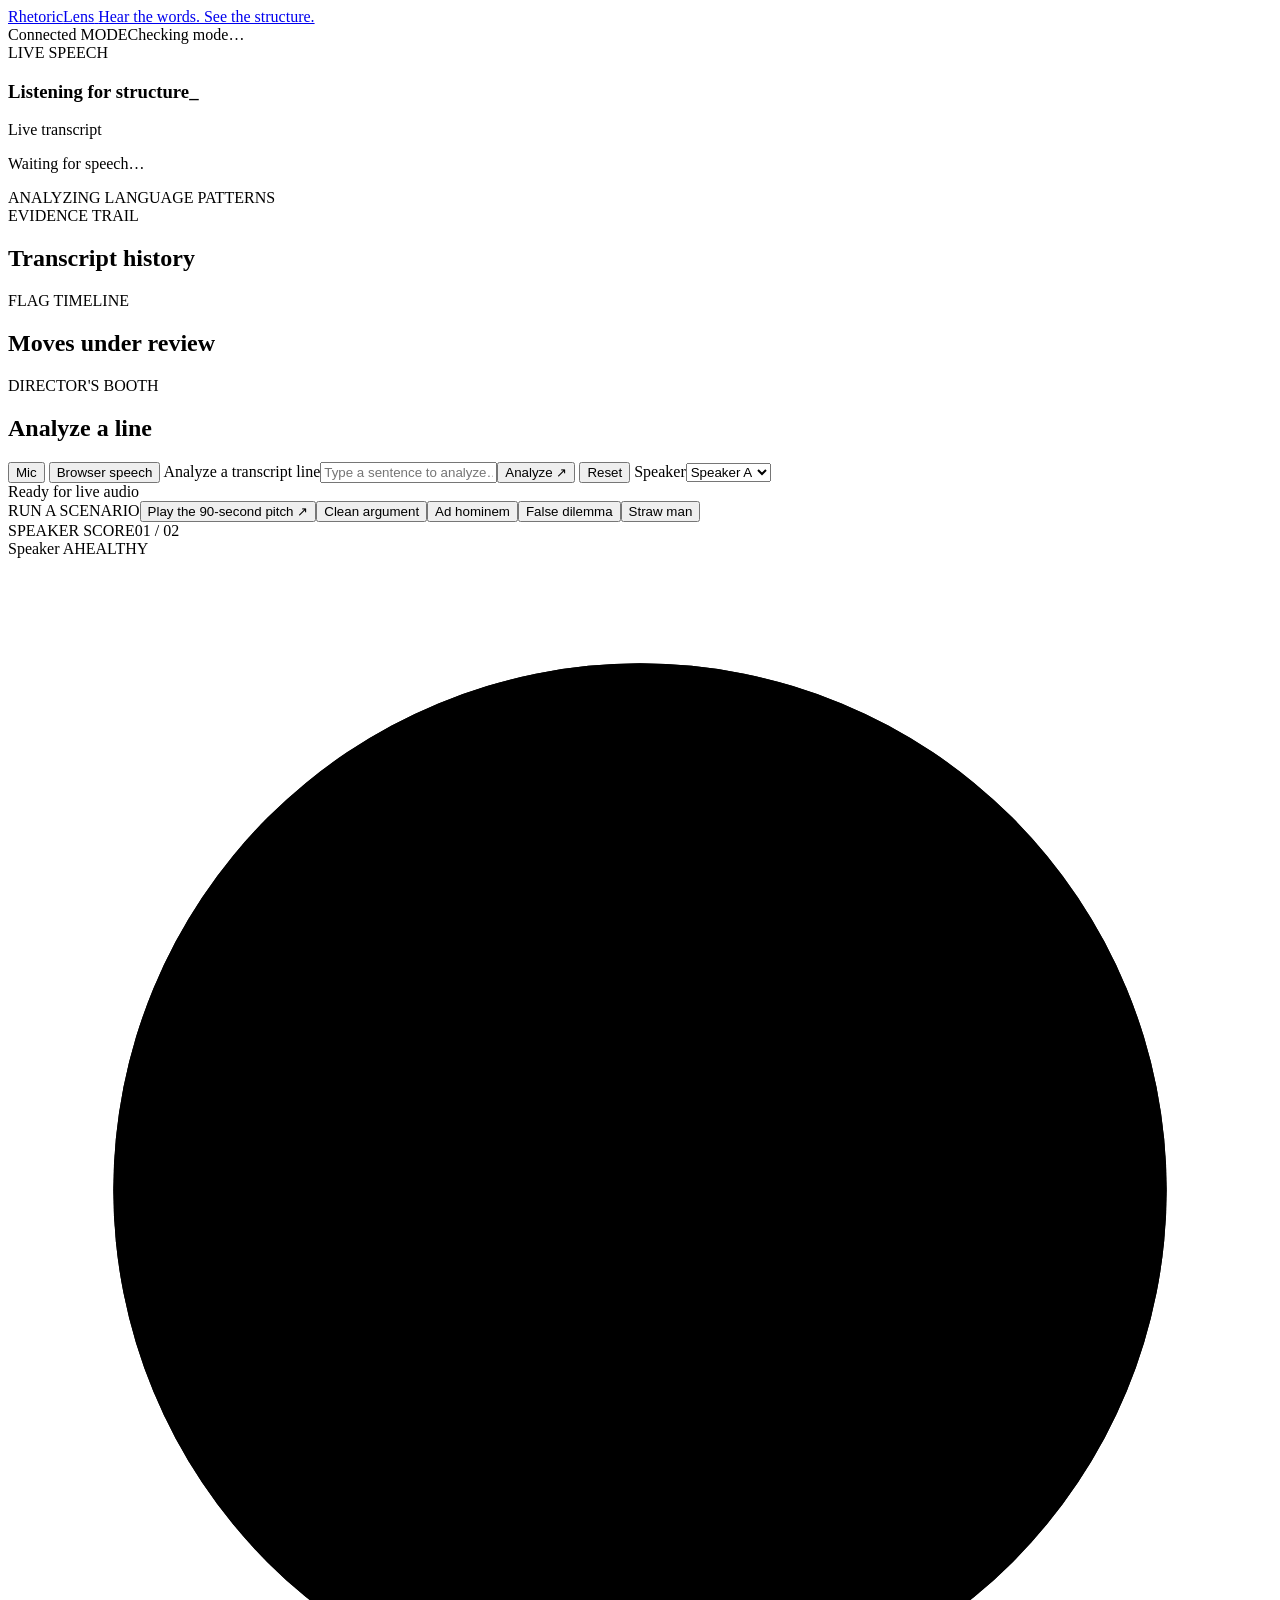
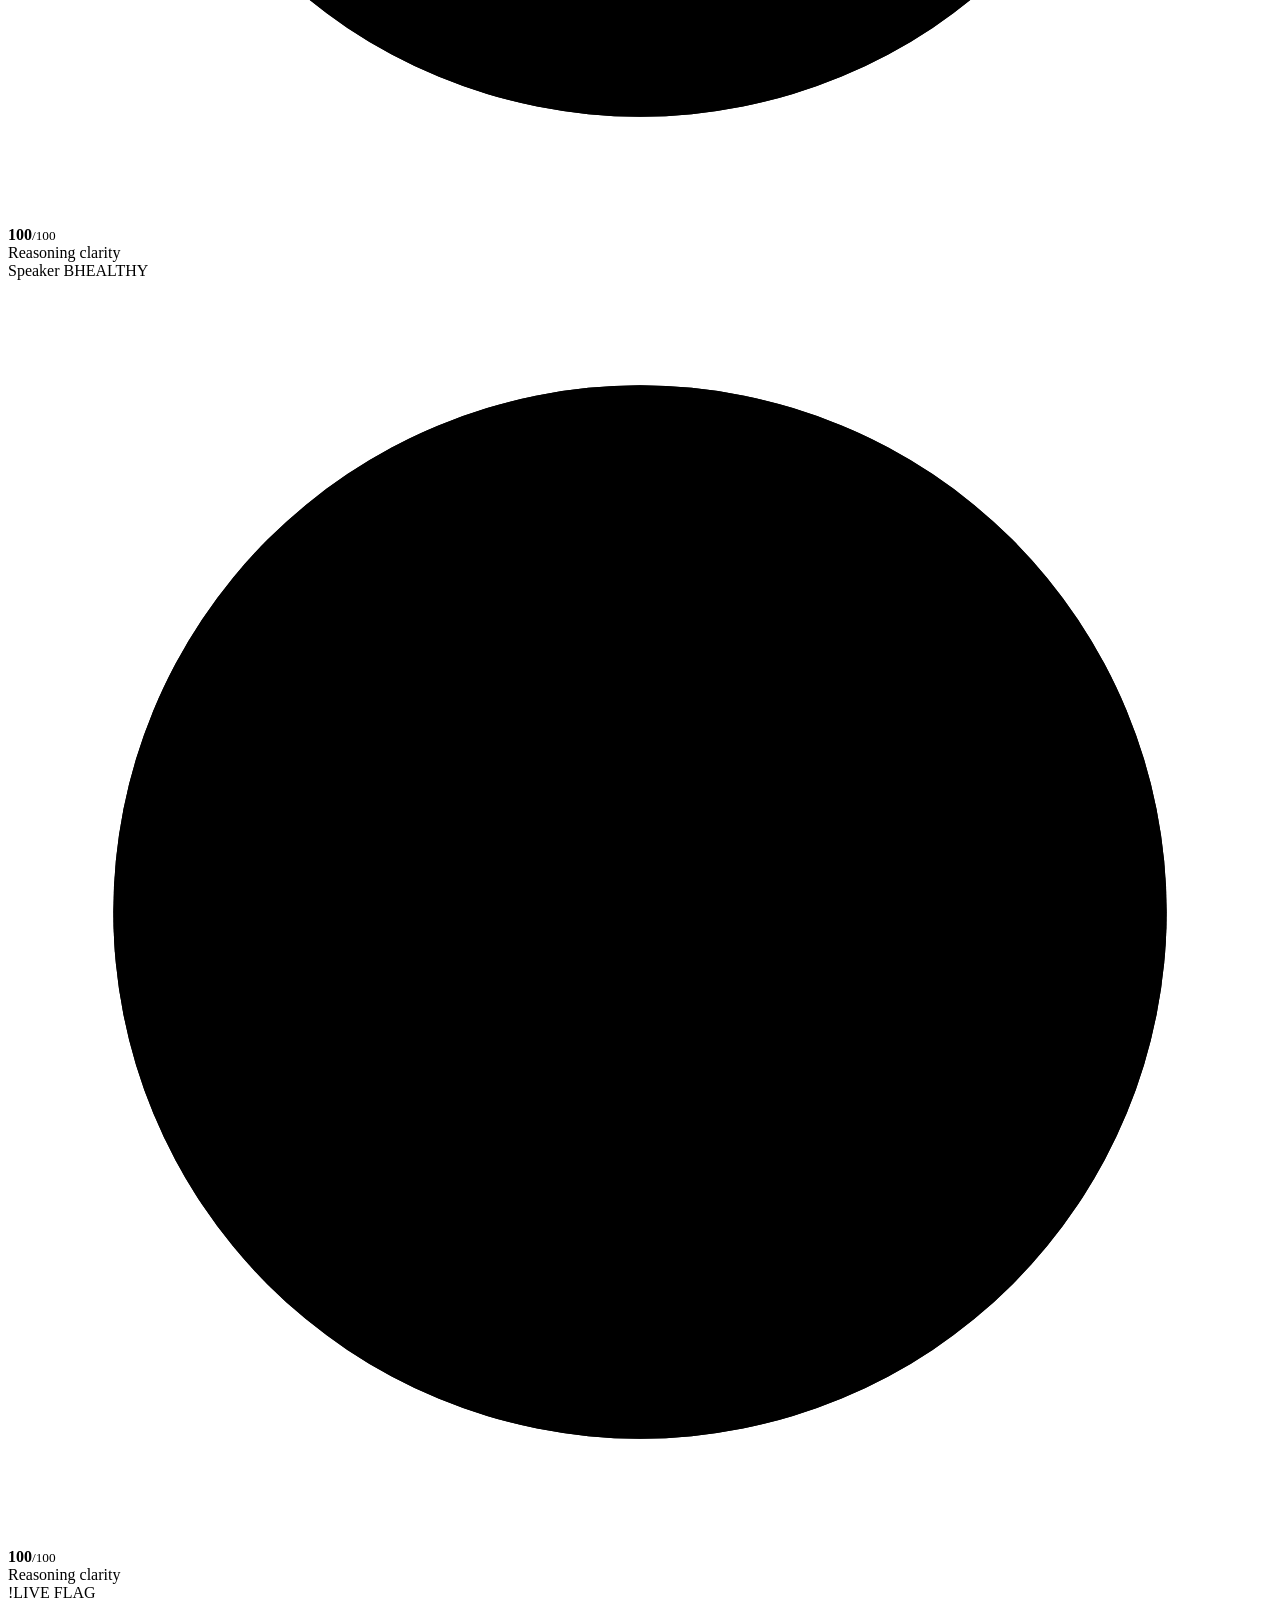
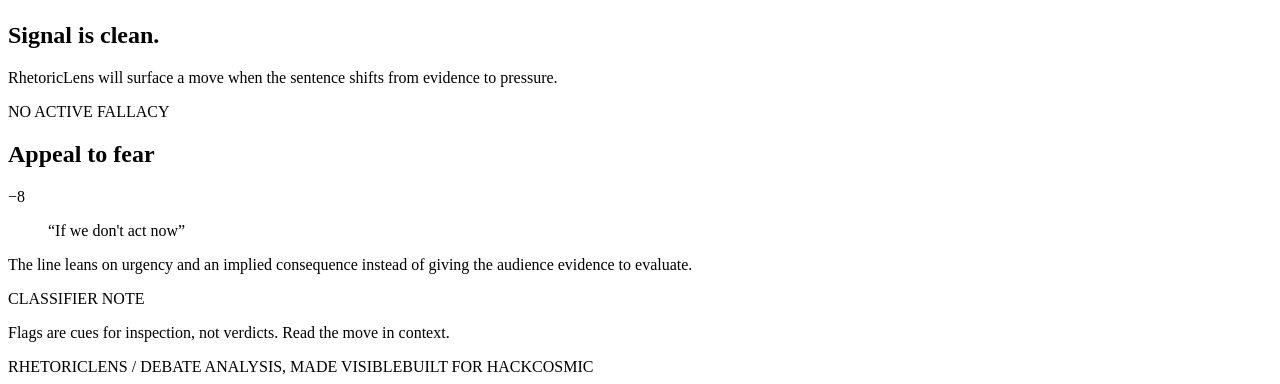
==== commit 467ea02a: "Fix classifier token limit and update app" ====
--- a/RhetoricLens_Prototype_v2/rl_v3/app/static/index.html
+++ b/RhetoricLens_Prototype_v2/rl_v3/app/static/index.html
@@ -4,10 +4,9 @@
     <meta charset="UTF-8" />
     <meta name="viewport" content="width=device-width, initial-scale=1.0" />
     <meta name="theme-color" content="#171B1A" />
-    <link rel="icon" href="data:image/svg+xml,%3Csvg xmlns=%22http://www.w3.org/2000/svg%22 viewBox=%220 0 32 32%22%3E%3Crect width=%2232%22 height=%2232%22 rx=%226%22 fill=%22%23171B1A%22/%3E%3Ccircle cx=%2215%22 cy=%2215%22 r=%228%22 fill=%22none%22 stroke=%22%23D6B66A%22 stroke-width=%223%22/%3E%3Cpath d=%22M21 21l6 6%22 stroke=%22%23D6B66A%22 stroke-width=%223%22 stroke-linecap=%22round%22/%3E%3C/svg%3E" />
     <meta name="description" content="RhetoricLens — Hear the words. See the structure." />
     <title>RhetoricLens — Live debate analyzer</title>
-    <link rel="stylesheet" href="/static/style.css?v=4" />
+    <link rel="stylesheet" href="/static/style.css" />
   </head>
   <body>
     <div class="app-shell">
@@ -63,14 +62,13 @@
           <section class="control-panel" aria-labelledby="controlTitle">
             <div class="control-heading"><div><span class="section-kicker">DIRECTOR'S BOOTH</span><h2 id="controlTitle">Analyze a line</h2></div></div>
             <div class="control-row">
-              <button class="icon-button mic-button" id="micBtn" type="button" aria-label="Toggle microphone"><svg width="16" height="16" viewBox="0 0 24 24" aria-hidden="true"><rect x="8" y="1.5" width="8" height="13" rx="4" fill="currentColor"/><path d="M5 11a7 7 0 0 0 14 0M12 18v3.5M8.5 21.5h7" fill="none" stroke="currentColor" stroke-width="2" stroke-linecap="round"/></svg>Mic</button>
-              <button class="speech-button" id="uploadBtn" type="button"><span class="wave-icon" aria-hidden="true"><i></i><i></i><i></i><i></i></span> Choose audio or video</button><input id="fileInput" type="file" accept="audio/*,video/*" hidden />
+              <button class="icon-button mic-button" id="micBtn" type="button" aria-label="Toggle microphone"><span class="mic-icon" aria-hidden="true"></span><span>Mic</span></button>
+              <button class="speech-button" id="browserSpeechBtn" type="button"><span class="wave-icon" aria-hidden="true"><i></i><i></i><i></i><i></i></span> Browser speech</button>
               <label class="text-entry"><span class="sr-only">Analyze a transcript line</span><input id="inputText" type="text" placeholder="Type a sentence to analyze…" /><button id="sendBtn" type="button">Analyze <span>↗</span></button></label>
               <button class="reset-button" id="resetBtn" type="button">Reset</button>
-              <label class="speaker-select"><span>Speaker</span><select id="speakerSelect"><option>Speaker A</option><option>Speaker B</option></select></label><label class="speaker-select"><span>Language</span><select id="langSelect"><option value="en">English</option><option value="multi">Multilingual mix</option><option value="auto">Auto-detect</option><option value="hi">Hindi</option><option value="es">Spanish</option><option value="fr">French</option><option value="de">German</option><option value="pt">Portuguese</option><option value="ru">Russian</option><option value="it">Italian</option><option value="nl">Dutch</option></select></label>
+              <label class="speaker-select"><span>Speaker</span><select id="speakerSelect"><option>Speaker A</option><option>Speaker B</option></select></label>
             </div>
             <div id="micMessage" class="mic-message">Ready for live audio</div>
-            <div class="mic-message upload-status" id="uploadStatus"></div>
             <div class="scenario-row"><span class="scenario-label">RUN A SCENARIO</span><button class="scenario-button primary" data-demo="mixed">Play the 90-second pitch <span>↗</span></button><button class="scenario-button" data-demo="clean">Clean argument</button><button class="scenario-button" data-demo="ad_hominem">Ad hominem</button><button class="scenario-button" data-demo="false_dilemma">False dilemma</button><button class="scenario-button" data-demo="straw_man">Straw man</button></div>
           </section>
         </section>
@@ -95,6 +93,6 @@
       </main>
       <footer class="app-footer"><span>RHETORICLENS / DEBATE ANALYSIS, MADE VISIBLE</span><span>BUILT FOR HACKCOSMIC</span></footer>
     </div>
-    <script src="/static/app.js?v=4"></script>
+    <script src="/static/app.js"></script>
   </body>
-</html>
+</html>
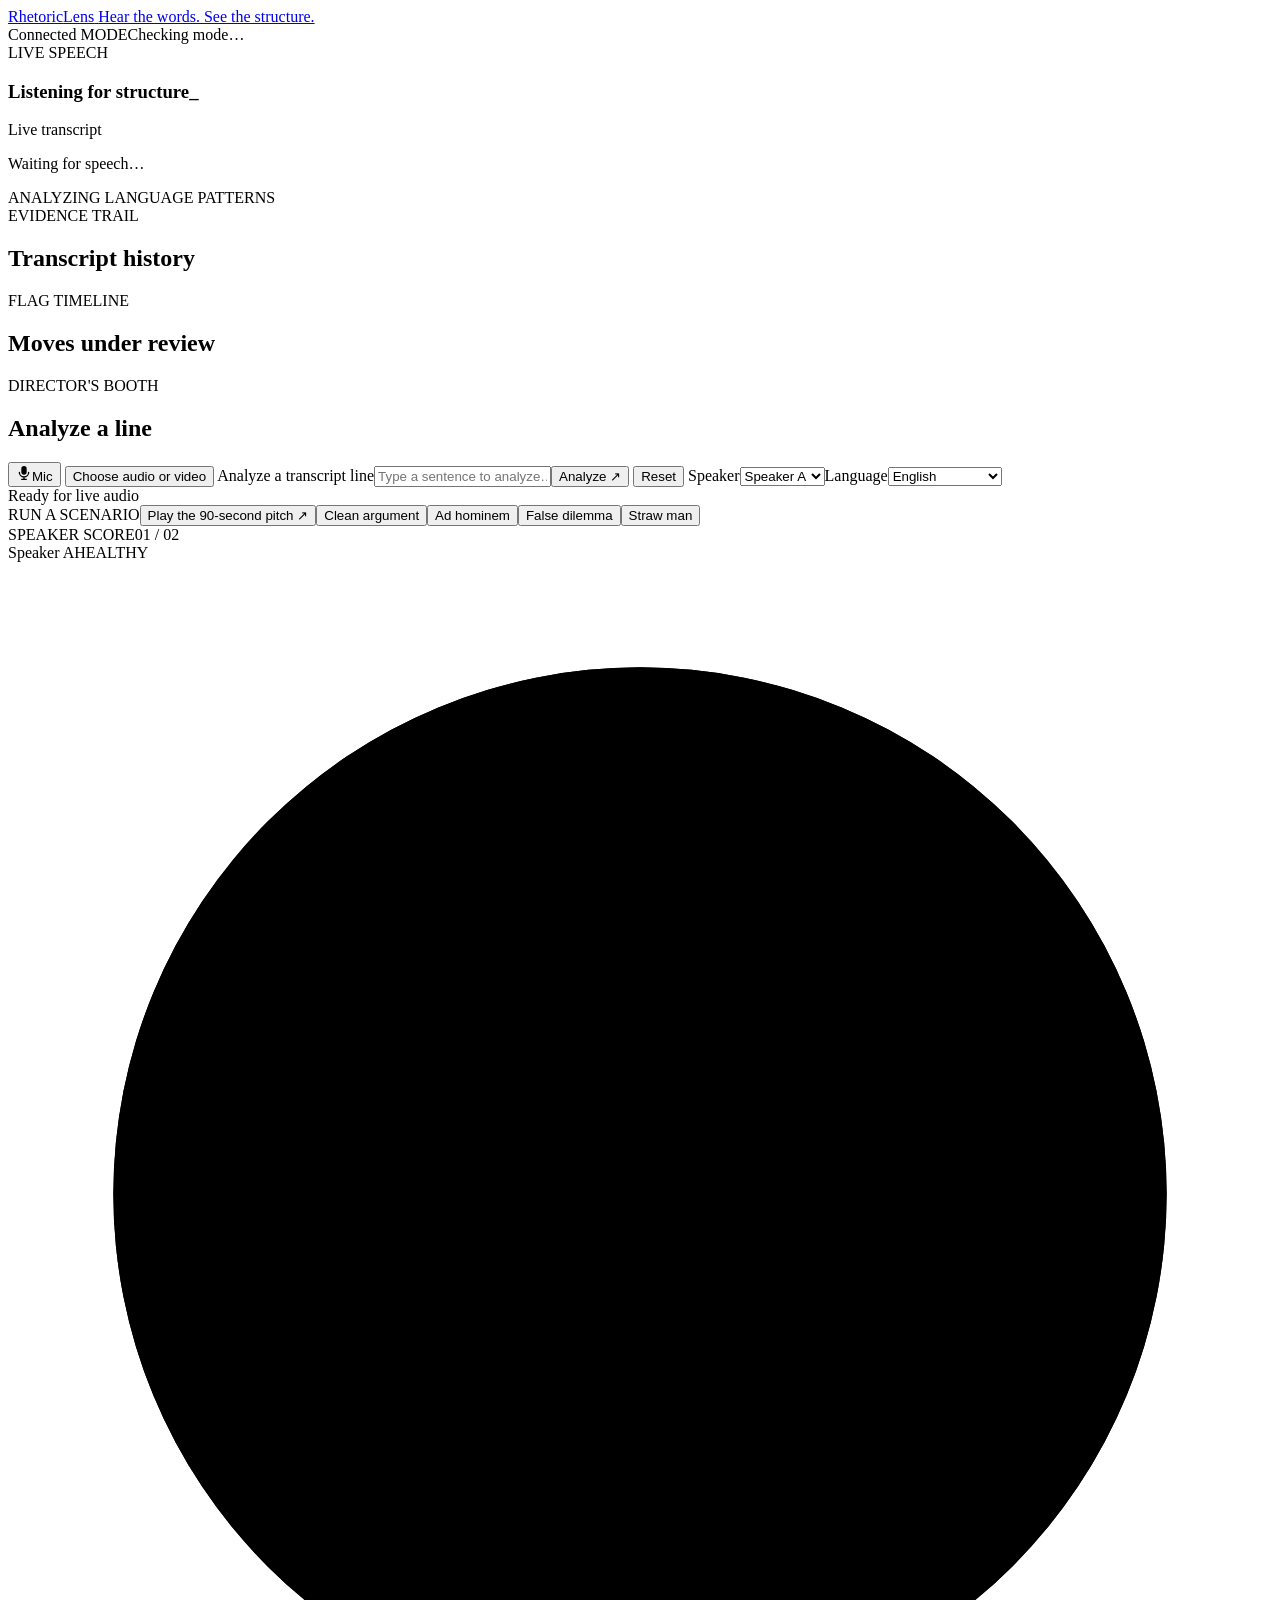
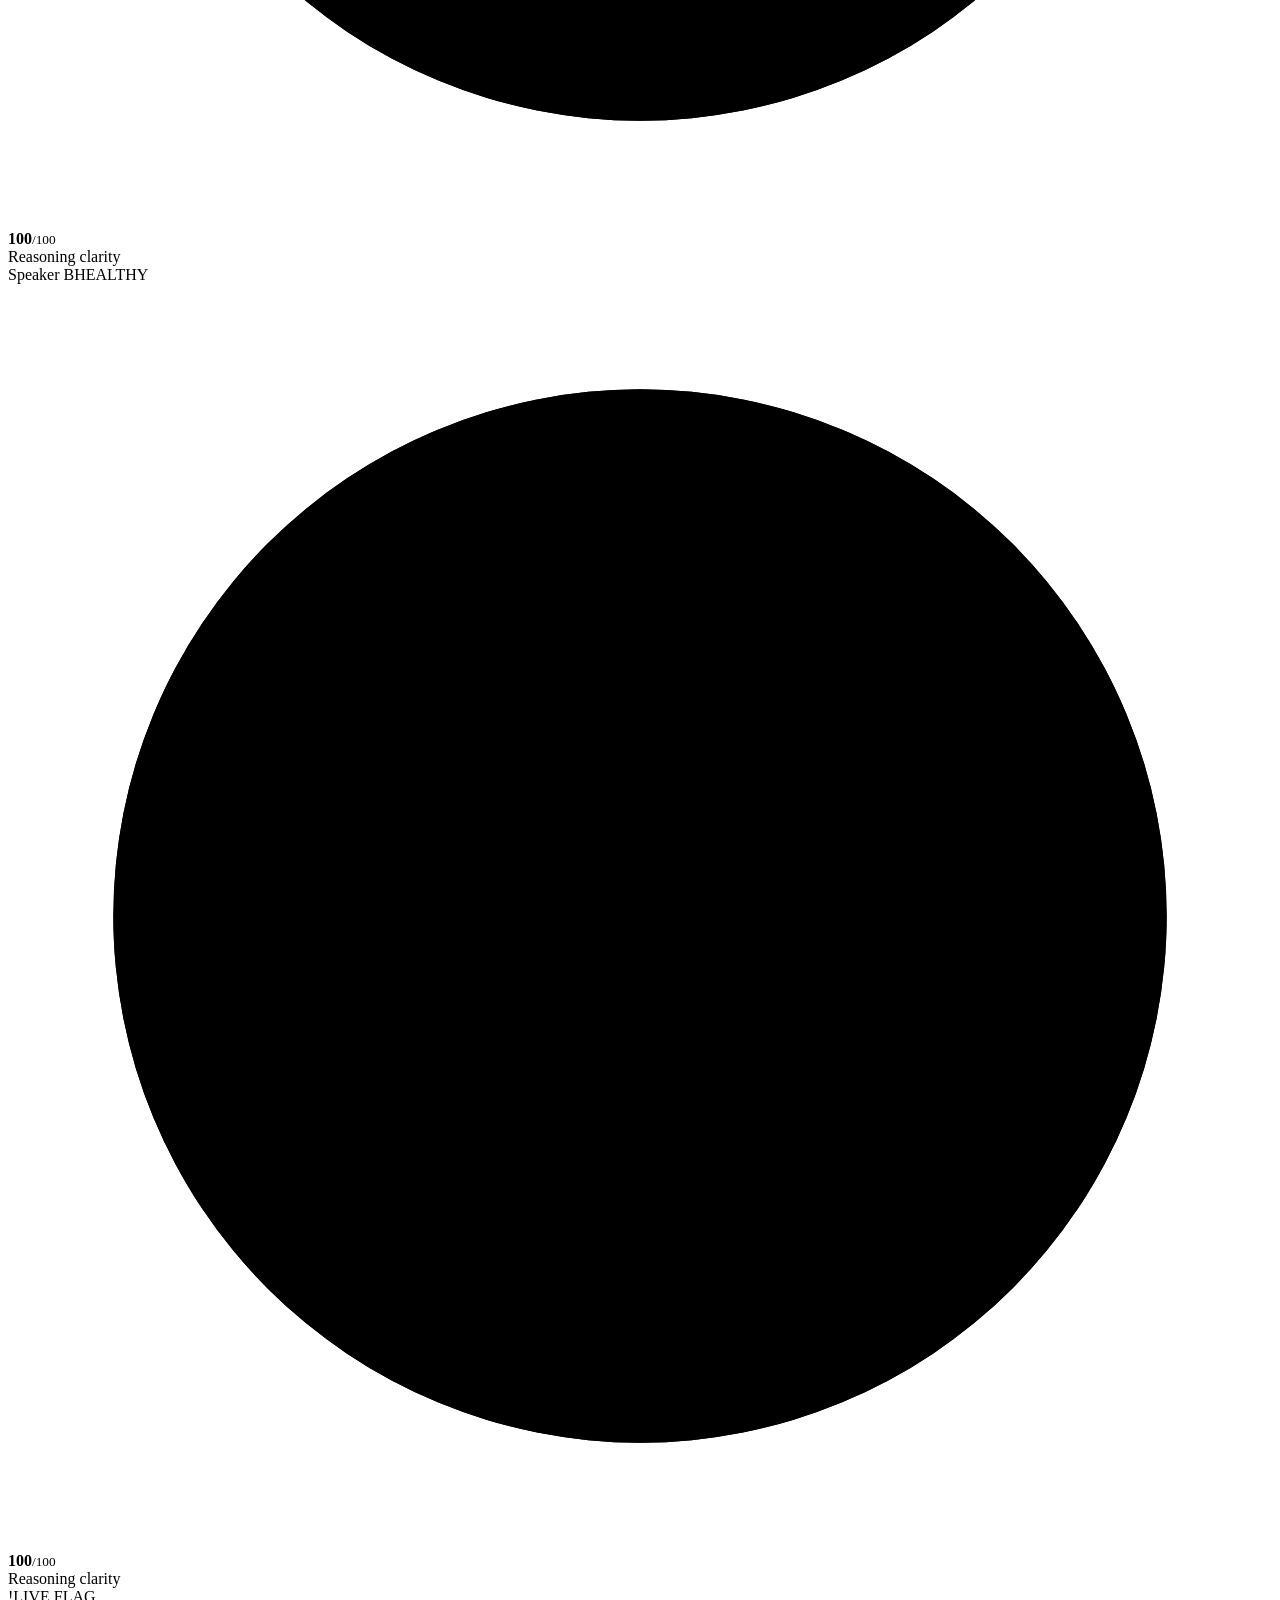
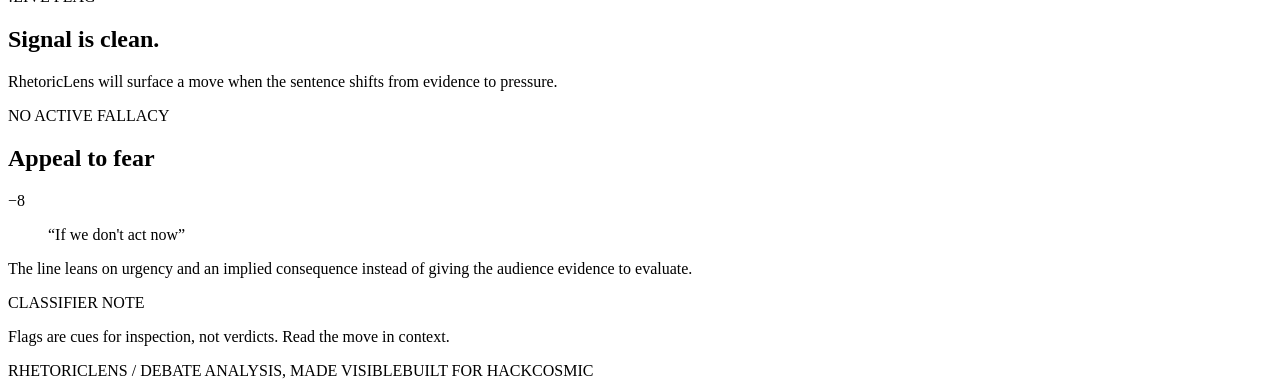
==== commit 0dc84e73: "Restore file upload UI, keep classifier fix" ====
--- a/RhetoricLens_Prototype_v2/rl_v3/app/static/index.html
+++ b/RhetoricLens_Prototype_v2/rl_v3/app/static/index.html
@@ -4,9 +4,10 @@
     <meta charset="UTF-8" />
     <meta name="viewport" content="width=device-width, initial-scale=1.0" />
     <meta name="theme-color" content="#171B1A" />
+    <link rel="icon" href="data:image/svg+xml,%3Csvg xmlns=%22http://www.w3.org/2000/svg%22 viewBox=%220 0 32 32%22%3E%3Crect width=%2232%22 height=%2232%22 rx=%226%22 fill=%22%23171B1A%22/%3E%3Ccircle cx=%2215%22 cy=%2215%22 r=%228%22 fill=%22none%22 stroke=%22%23D6B66A%22 stroke-width=%223%22/%3E%3Cpath d=%22M21 21l6 6%22 stroke=%22%23D6B66A%22 stroke-width=%223%22 stroke-linecap=%22round%22/%3E%3C/svg%3E" />
     <meta name="description" content="RhetoricLens — Hear the words. See the structure." />
     <title>RhetoricLens — Live debate analyzer</title>
-    <link rel="stylesheet" href="/static/style.css" />
+    <link rel="stylesheet" href="/static/style.css?v=4" />
   </head>
   <body>
     <div class="app-shell">
@@ -62,13 +63,14 @@
           <section class="control-panel" aria-labelledby="controlTitle">
             <div class="control-heading"><div><span class="section-kicker">DIRECTOR'S BOOTH</span><h2 id="controlTitle">Analyze a line</h2></div></div>
             <div class="control-row">
-              <button class="icon-button mic-button" id="micBtn" type="button" aria-label="Toggle microphone"><span class="mic-icon" aria-hidden="true"></span><span>Mic</span></button>
-              <button class="speech-button" id="browserSpeechBtn" type="button"><span class="wave-icon" aria-hidden="true"><i></i><i></i><i></i><i></i></span> Browser speech</button>
+              <button class="icon-button mic-button" id="micBtn" type="button" aria-label="Toggle microphone"><svg width="16" height="16" viewBox="0 0 24 24" aria-hidden="true"><rect x="8" y="1.5" width="8" height="13" rx="4" fill="currentColor"/><path d="M5 11a7 7 0 0 0 14 0M12 18v3.5M8.5 21.5h7" fill="none" stroke="currentColor" stroke-width="2" stroke-linecap="round"/></svg>Mic</button>
+              <button class="speech-button" id="uploadBtn" type="button"><span class="wave-icon" aria-hidden="true"><i></i><i></i><i></i><i></i></span> Choose audio or video</button><input id="fileInput" type="file" accept="audio/*,video/*" hidden />
               <label class="text-entry"><span class="sr-only">Analyze a transcript line</span><input id="inputText" type="text" placeholder="Type a sentence to analyze…" /><button id="sendBtn" type="button">Analyze <span>↗</span></button></label>
               <button class="reset-button" id="resetBtn" type="button">Reset</button>
-              <label class="speaker-select"><span>Speaker</span><select id="speakerSelect"><option>Speaker A</option><option>Speaker B</option></select></label>
+              <label class="speaker-select"><span>Speaker</span><select id="speakerSelect"><option>Speaker A</option><option>Speaker B</option></select></label><label class="speaker-select"><span>Language</span><select id="langSelect"><option value="en">English</option><option value="multi">Multilingual mix</option><option value="auto">Auto-detect</option><option value="hi">Hindi</option><option value="es">Spanish</option><option value="fr">French</option><option value="de">German</option><option value="pt">Portuguese</option><option value="ru">Russian</option><option value="it">Italian</option><option value="nl">Dutch</option></select></label>
             </div>
             <div id="micMessage" class="mic-message">Ready for live audio</div>
+            <div class="mic-message upload-status" id="uploadStatus"></div>
             <div class="scenario-row"><span class="scenario-label">RUN A SCENARIO</span><button class="scenario-button primary" data-demo="mixed">Play the 90-second pitch <span>↗</span></button><button class="scenario-button" data-demo="clean">Clean argument</button><button class="scenario-button" data-demo="ad_hominem">Ad hominem</button><button class="scenario-button" data-demo="false_dilemma">False dilemma</button><button class="scenario-button" data-demo="straw_man">Straw man</button></div>
           </section>
         </section>
@@ -93,6 +95,6 @@
       </main>
       <footer class="app-footer"><span>RHETORICLENS / DEBATE ANALYSIS, MADE VISIBLE</span><span>BUILT FOR HACKCOSMIC</span></footer>
     </div>
-    <script src="/static/app.js"></script>
+    <script src="/static/app.js?v=4"></script>
   </body>
-</html>+</html>
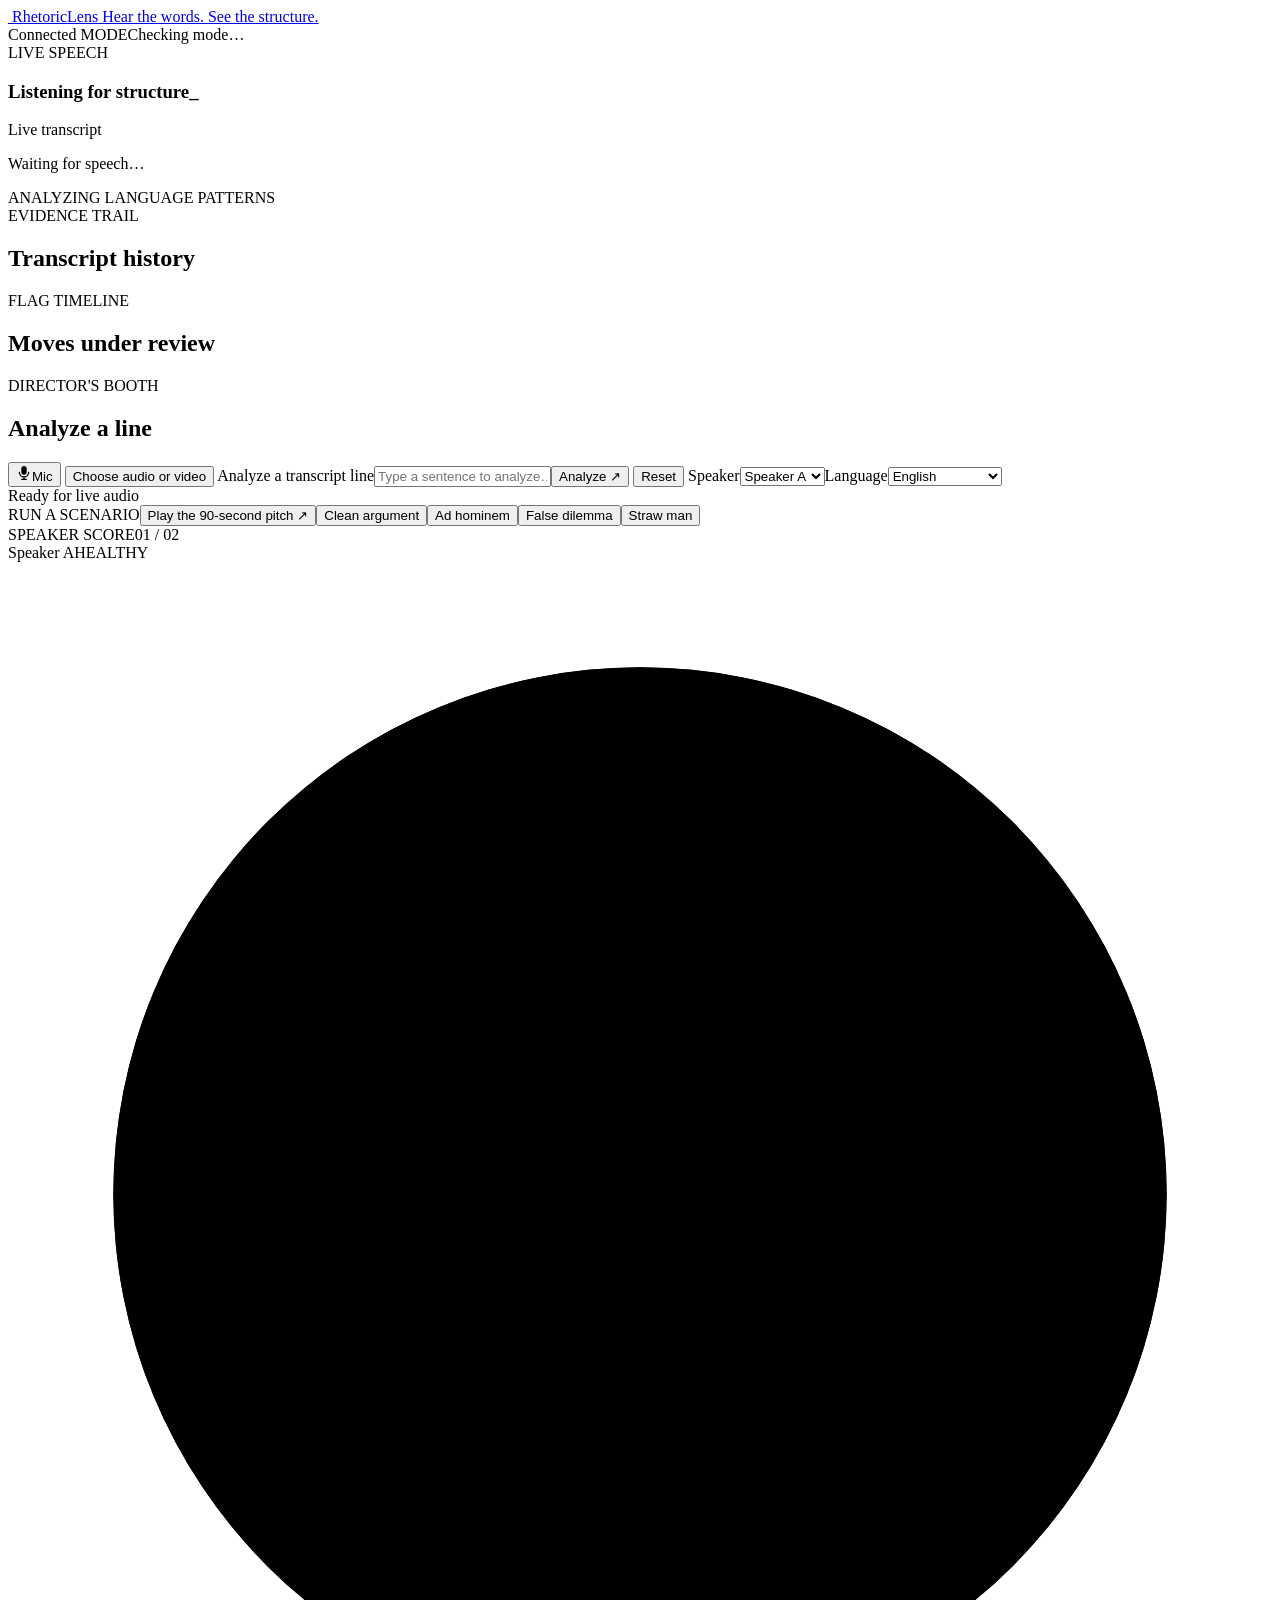
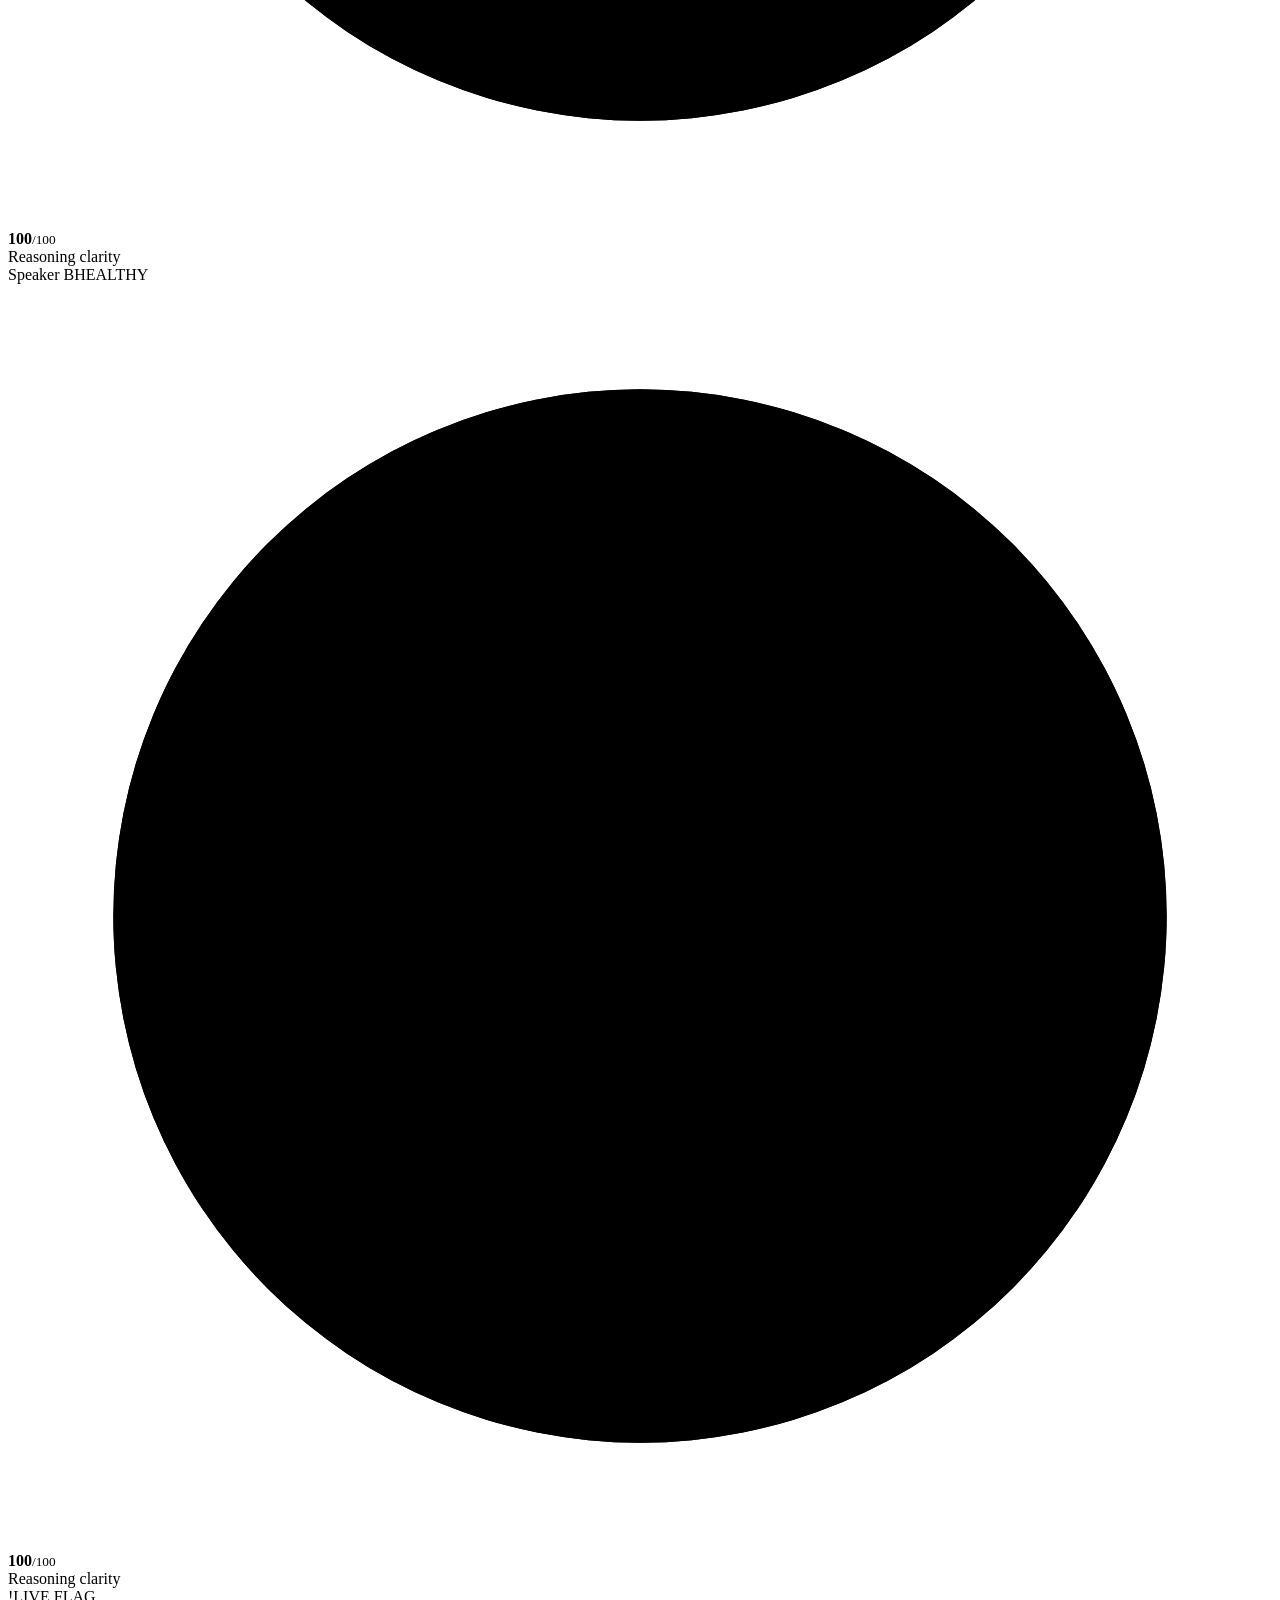
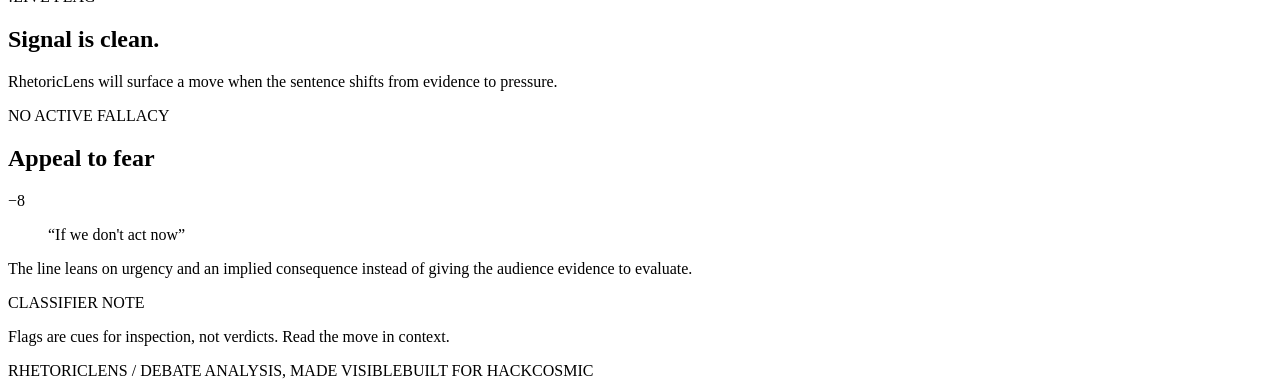
==== commit a13295d2: "Adopt new logo and blue/cyan theme" ====
--- a/RhetoricLens_Prototype_v2/rl_v3/app/static/index.html
+++ b/RhetoricLens_Prototype_v2/rl_v3/app/static/index.html
@@ -3,17 +3,17 @@
   <head>
     <meta charset="UTF-8" />
     <meta name="viewport" content="width=device-width, initial-scale=1.0" />
-    <meta name="theme-color" content="#171B1A" />
-    <link rel="icon" href="data:image/svg+xml,%3Csvg xmlns=%22http://www.w3.org/2000/svg%22 viewBox=%220 0 32 32%22%3E%3Crect width=%2232%22 height=%2232%22 rx=%226%22 fill=%22%23171B1A%22/%3E%3Ccircle cx=%2215%22 cy=%2215%22 r=%228%22 fill=%22none%22 stroke=%22%23D6B66A%22 stroke-width=%223%22/%3E%3Cpath d=%22M21 21l6 6%22 stroke=%22%23D6B66A%22 stroke-width=%223%22 stroke-linecap=%22round%22/%3E%3C/svg%3E" />
+    <meta name="theme-color" content="#16181C" />
+    <link rel="icon" type="image/png" href="/static/favicon.png" />
     <meta name="description" content="RhetoricLens — Hear the words. See the structure." />
     <title>RhetoricLens — Live debate analyzer</title>
-    <link rel="stylesheet" href="/static/style.css?v=4" />
+    <link rel="stylesheet" href="/static/style.css?v=6" />
   </head>
   <body>
     <div class="app-shell">
       <header class="masthead">
         <a class="brand" href="/" aria-label="RhetoricLens home">
-          <span class="brand-mark" aria-hidden="true"><i></i><i></i></span>
+          <img class="brand-logo" src="/static/rhetoriclens-mark.png" alt="" />
           <span class="brand-lockup">
             <span class="wordmark">Rhetoric<span>Lens</span></span>
             <span class="tagline">Hear the words. See the structure.</span>
@@ -95,6 +95,6 @@
       </main>
       <footer class="app-footer"><span>RHETORICLENS / DEBATE ANALYSIS, MADE VISIBLE</span><span>BUILT FOR HACKCOSMIC</span></footer>
     </div>
-    <script src="/static/app.js?v=4"></script>
+    <script src="/static/app.js?v=6"></script>
   </body>
 </html>
